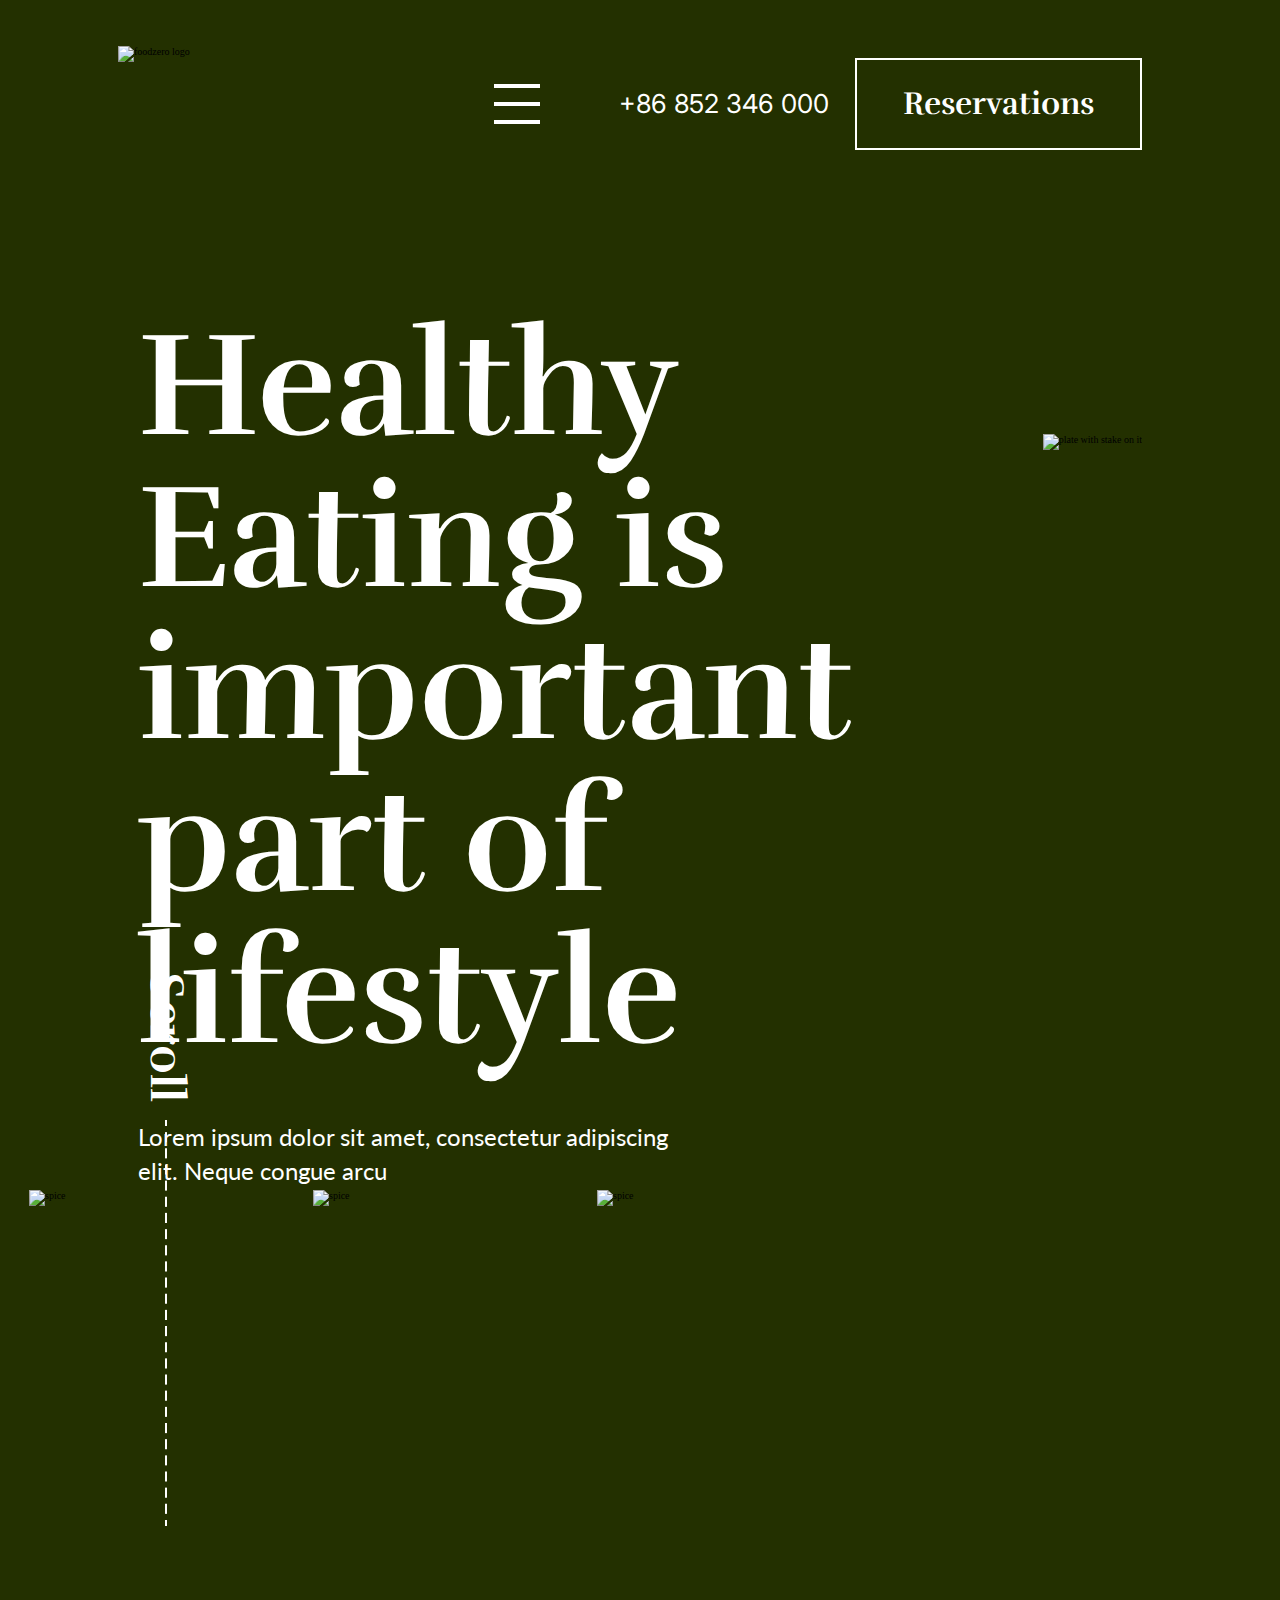
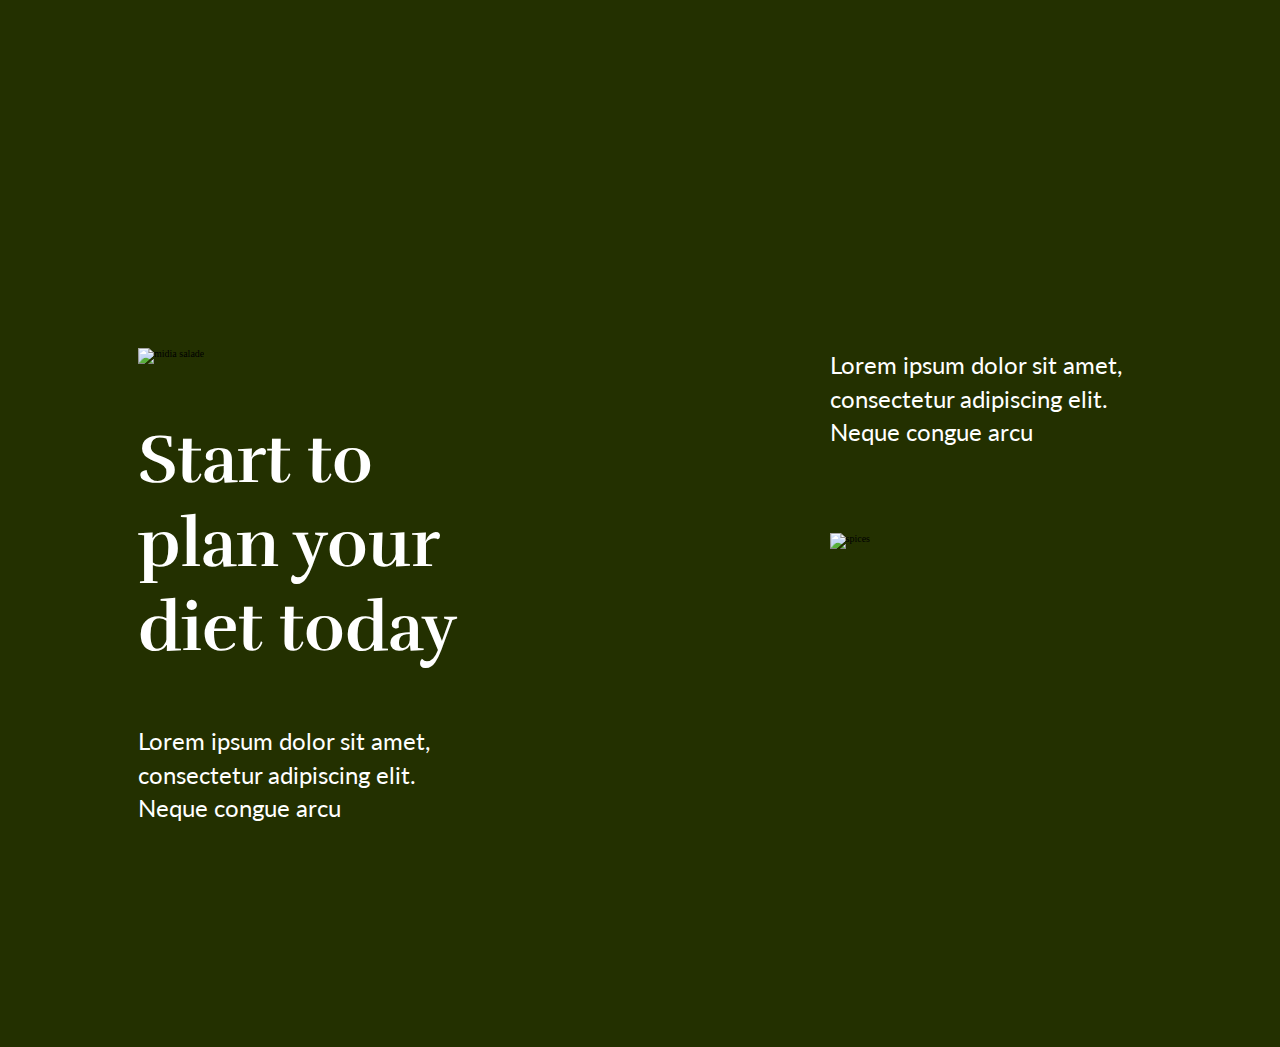
==== index.html @ c3d21404 "Header and hero content add, theyr styles are done" ====
<!DOCTYPE html>
<html lang="en">
  <head>
    <meta charset="UTF-8" />
    <meta http-equiv="X-UA-Compatible" content="IE=edge" />
    <meta name="viewport" content="width=device-width, initial-scale=1.0" />
    <link rel="stylesheet" href="./CSS/style.css" />
    <link rel="stylesheet" href="./CSS/fonts.css" />
    <title>Foodzero - Home Page</title>
  </head>
  <body>
    <main class="main-container">
      <section class="header-section">
        <header class="header-container">
          <div class="logo-container">
            <img src="./assets/images/logo-foodzero.svg" alt="foodzero logo" />
            <div class="hamburger-menu">
              <div></div>
              <div></div>
              <div></div>
            </div>
          </div>
          <div class="right-container">
            <p class="header-phone">+86 852 346 000</p>
            <a href="#">Reservations</a>
          </div>
        </header>
        <div class="hero-container">
          <div class="hero-container__up">
            <div class="hero-container__up--text-container">
              <h1 class="hero-container__up--text-container-heading">
                Healthy Eating is important part of lifestyle
              </h1>
              <p class="hero-container__up--text-container-title">
                Lorem ipsum dolor sit amet, consectetur adipiscing elit. Neque
                congue arcu
              </p>
              <div class="scroll-container">
                <p>Scroll</p>
                <img src="./assets/images/line-01.png" alt="" />
              </div>
            </div>
            <img
              src="./assets/images/plate-with-beef.png"
              alt="plate with stake on it"
              class="hero-stake-img"
            />
            <img
              src="./assets/images/spices1.png"
              alt="spice"
              class="hero-spice-img spice-01"
            />
            <img
              src="./assets/images/spices2.png"
              alt="spice"
              class="hero-spice-img spice-02"
            />
            <img
              src="./assets/images/spices3.png"
              alt="spice"
              class="hero-spice-img spice-03"
            />
          </div>
          <div class="hero-container__down">
            <div class="hero-container__down--left">
              <img src="./assets/images/image-01.png" alt="midia salade" />
              <p class="hero-container__down--left--heading">
                Start to plan your diet today
              </p>
              <p class="hero-container__down--left--text">
                Lorem ipsum dolor sit amet, consectetur adipiscing elit. Neque
                congue arcu
              </p>
            </div>
            <div class="hero-container__down--right">
              <p class="hero-container__down--right--text">
                Lorem ipsum dolor sit amet, consectetur adipiscing elit. Neque
                congue arcu
              </p>
              <img src="./assets/images/image-02.png" alt="spices" />
            </div>
          </div>
        </div>
      </section>
    </main>
  </body>
</html>
---- CSS/style.css ----
/* Reset some CSS default styles */
* {
  margin: 0;
  padding: 0;
  -webkit-box-sizing: border-box;
          box-sizing: border-box;
}

/* Default font size */
html {
  font-size: 62.5%;
}

.main-container {
  max-width: 1920px;
  /* Header styling */
}
.main-container .header-section {
  background-color: #233000;
}
.main-container .header-section .header-container {
  padding: 46px 138px 47px 138px;
  display: -webkit-box;
  display: -ms-flexbox;
  display: flex;
  -webkit-box-pack: justify;
      -ms-flex-pack: justify;
          justify-content: space-between;
  -webkit-box-align: center;
      -ms-flex-align: center;
          align-items: center;
}
.main-container .header-section .header-container .logo-container {
  display: -webkit-box;
  display: -ms-flexbox;
  display: flex;
  -webkit-box-align: center;
      -ms-flex-align: center;
          align-items: center;
  gap: 69px;
}
.main-container .header-section .header-container .logo-container > img {
  width: 307px;
  height: 115px;
  margin-left: -20px;
}
.main-container .header-section .header-container .hamburger-menu {
  display: -webkit-box;
  display: -ms-flexbox;
  display: flex;
  gap: 14px;
  -webkit-box-orient: vertical;
  -webkit-box-direction: normal;
      -ms-flex-direction: column;
          flex-direction: column;
}
.main-container .header-section .header-container .hamburger-menu > div {
  border: 2px solid #ffffff;
  width: 46px;
}
.main-container .header-section .header-container .right-container {
  display: -webkit-box;
  display: -ms-flexbox;
  display: flex;
  -webkit-box-align: center;
      -ms-flex-align: center;
          align-items: center;
  gap: 26px;
}
.main-container .header-section .header-container .right-container .header-phone {
  font-family: "Inter";
  font-weight: 400;
  font-size: 26px;
  line-height: 31px;
  color: #ffffff;
}
.main-container .header-section .header-container .right-container > a {
  font-family: "Rufina";
  font-weight: 700;
  font-size: 32px;
  line-height: 48px;
  color: #ffffff;
  padding: 20px 46px;
  border: 2px solid #ffffff;
  text-decoration: none;
}
.main-container .header-section .hero-container {
  padding: 102px 138px 222px 138px;
}
.main-container .header-section .hero-container__up {
  display: -webkit-box;
  display: -ms-flexbox;
  display: flex;
  position: relative;
}
.main-container .header-section .hero-container__up--text-container {
  z-index: 2;
}
.main-container .header-section .hero-container__up--text-container-heading {
  font-family: "Rufina";
  font-weight: 700;
  font-size: 148px;
  line-height: 152px;
  color: #ffffff;
  max-width: 1057px;
}
.main-container .header-section .hero-container__up--text-container-title {
  font-family: "Lato";
  font-weight: 400;
  font-size: 24px;
  line-height: 140%;
  color: #ffffff;
  margin-top: 50px;
  max-width: 565px;
}
.main-container .header-section .hero-container__up--text-container .scroll-container {
  -webkit-transform: rotate(90deg) translateY(-50%);
          transform: rotate(90deg) translateY(-50%);
  position: absolute;
  display: -webkit-box;
  display: -ms-flexbox;
  display: flex;
  -webkit-box-align: center;
      -ms-flex-align: center;
          align-items: center;
  gap: 18px;
  left: -281px;
  top: 907px;
}
.main-container .header-section .hero-container__up--text-container .scroll-container > P {
  font-family: "Rufina";
  font-weight: 700;
  font-size: 48px;
  line-height: 64px;
  color: #ffffff;
}
.main-container .header-section .hero-container__up > .hero-stake-img {
  position: absolute;
  top: 124px;
  right: 0;
}
.main-container .header-section .hero-container__up .hero-spice-img {
  width: 260px;
  height: 240px;
  z-index: 10;
  position: absolute;
  top: 880px;
}
.main-container .header-section .hero-container__up .spice-01 {
  right: 853px;
}
.main-container .header-section .hero-container__up .spice-02 {
  right: 569px;
}
.main-container .header-section .hero-container__up .spice-03 {
  right: 285px;
}
.main-container .header-section .hero-container__down {
  display: -webkit-box;
  display: -ms-flexbox;
  display: flex;
  margin-top: 761px;
  gap: 344px;
}
.main-container .header-section .hero-container__down--left--heading {
  font-family: "Rufina";
  font-weight: 700;
  font-size: 68px;
  line-height: 84px;
  color: #ffffff;
  max-width: 493px;
  margin-top: 54px;
}
.main-container .header-section .hero-container__down--left--text {
  font-family: "Lato";
  font-weight: 400;
  font-size: 24px;
  line-height: 140%;
  color: #ffffff;
  max-width: 565px;
  margin-top: 54px;
}
.main-container .header-section .hero-container__down--left > img {
  width: 100%;
}
.main-container .header-section .hero-container__down--right--text {
  font-family: "Lato";
  font-weight: 400;
  font-size: 24px;
  line-height: 140%;
  color: #ffffff;
  max-width: 508px;
}
.main-container .header-section .hero-container__down--right > img {
  margin-top: 84px;
  width: 100%;
}
---- CSS/fonts.css ----
@import url("https://fonts.googleapis.com/css2?family=Inter&family=Lato:wght@400;700&family=Rufina:wght@700&display=swap");
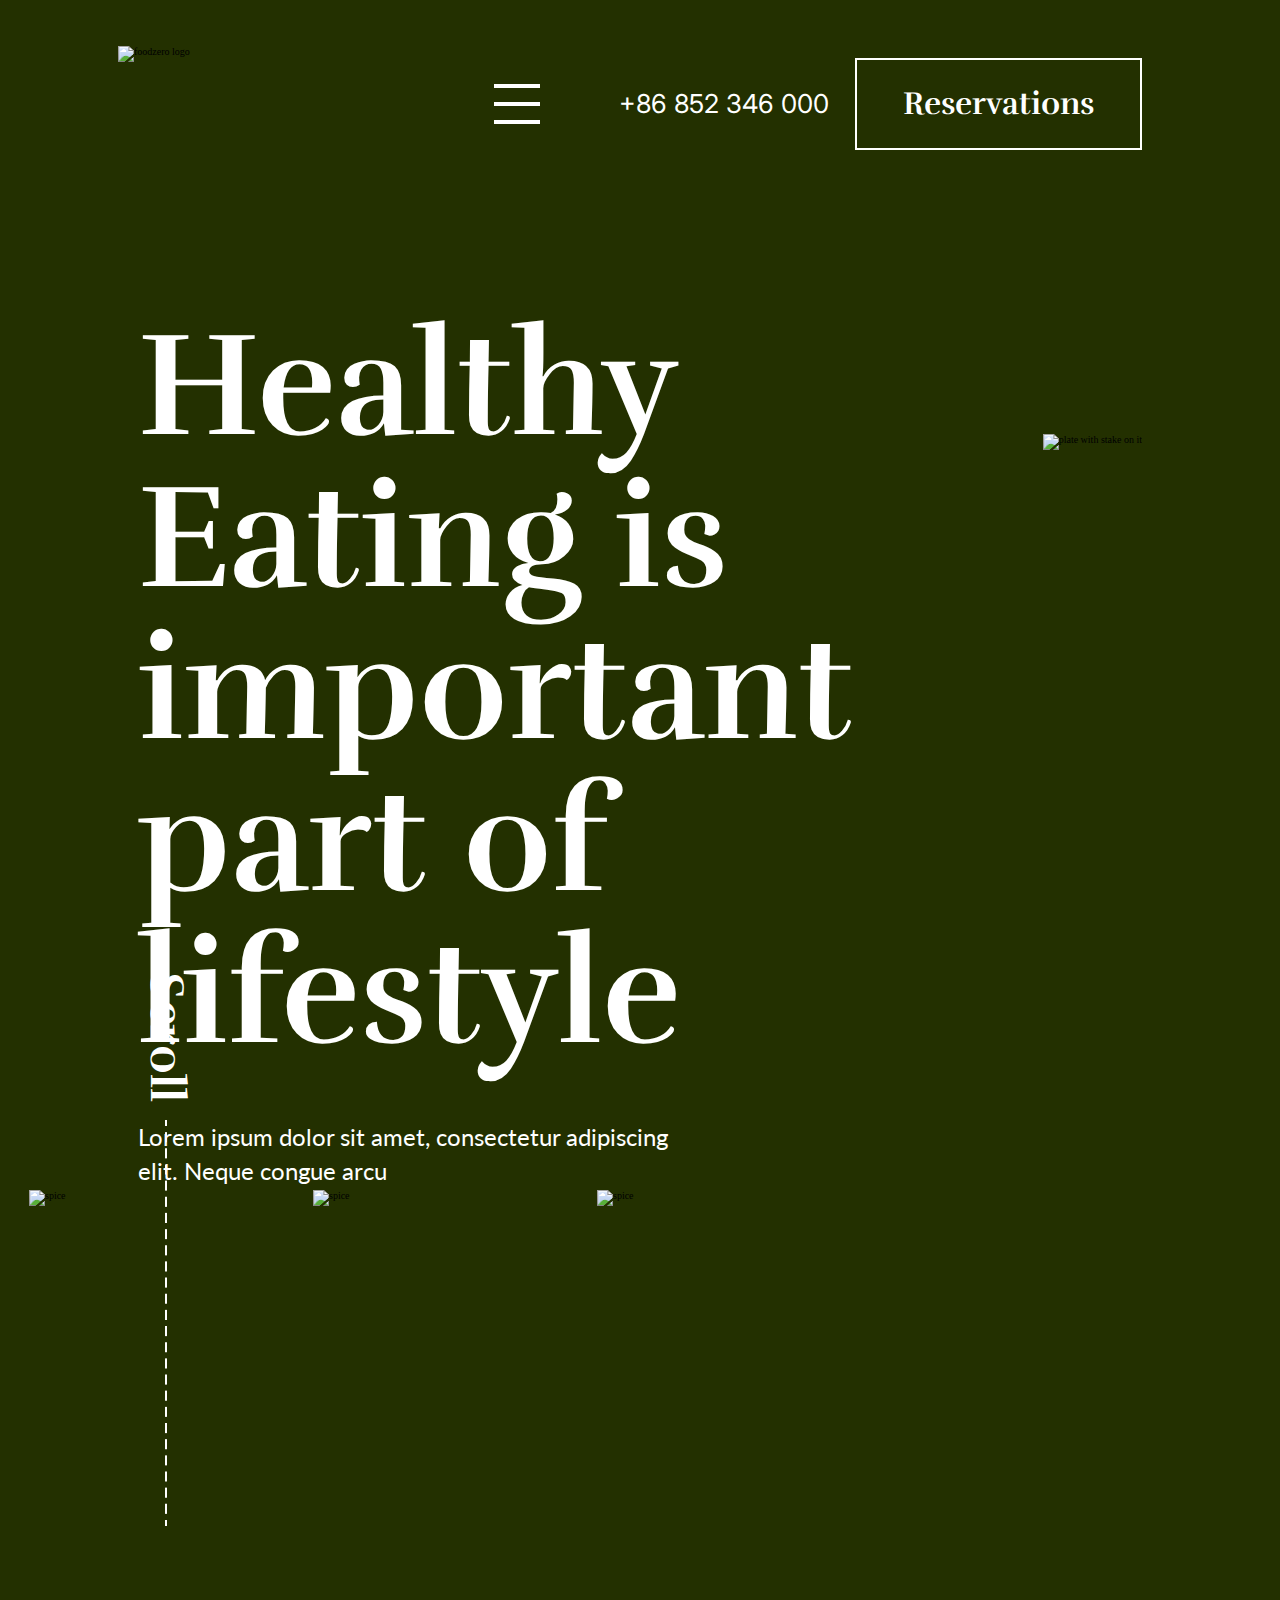
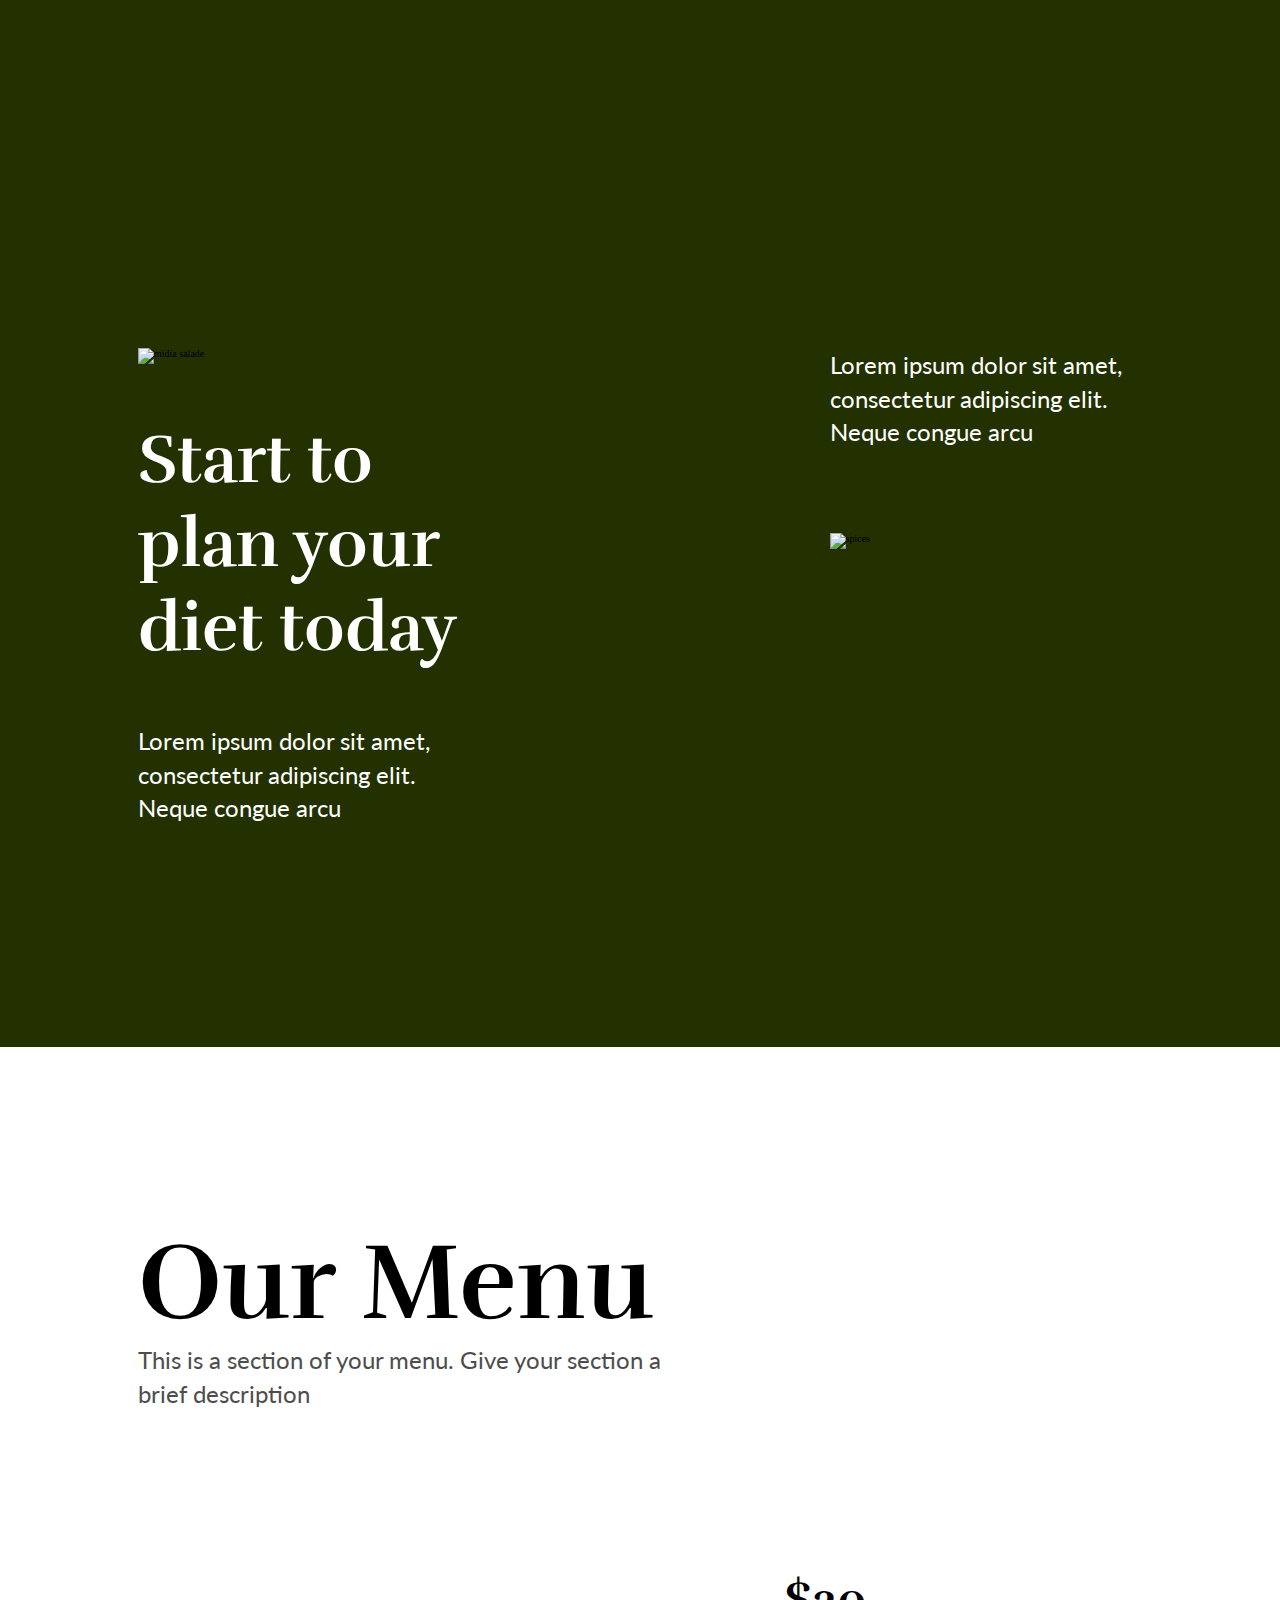
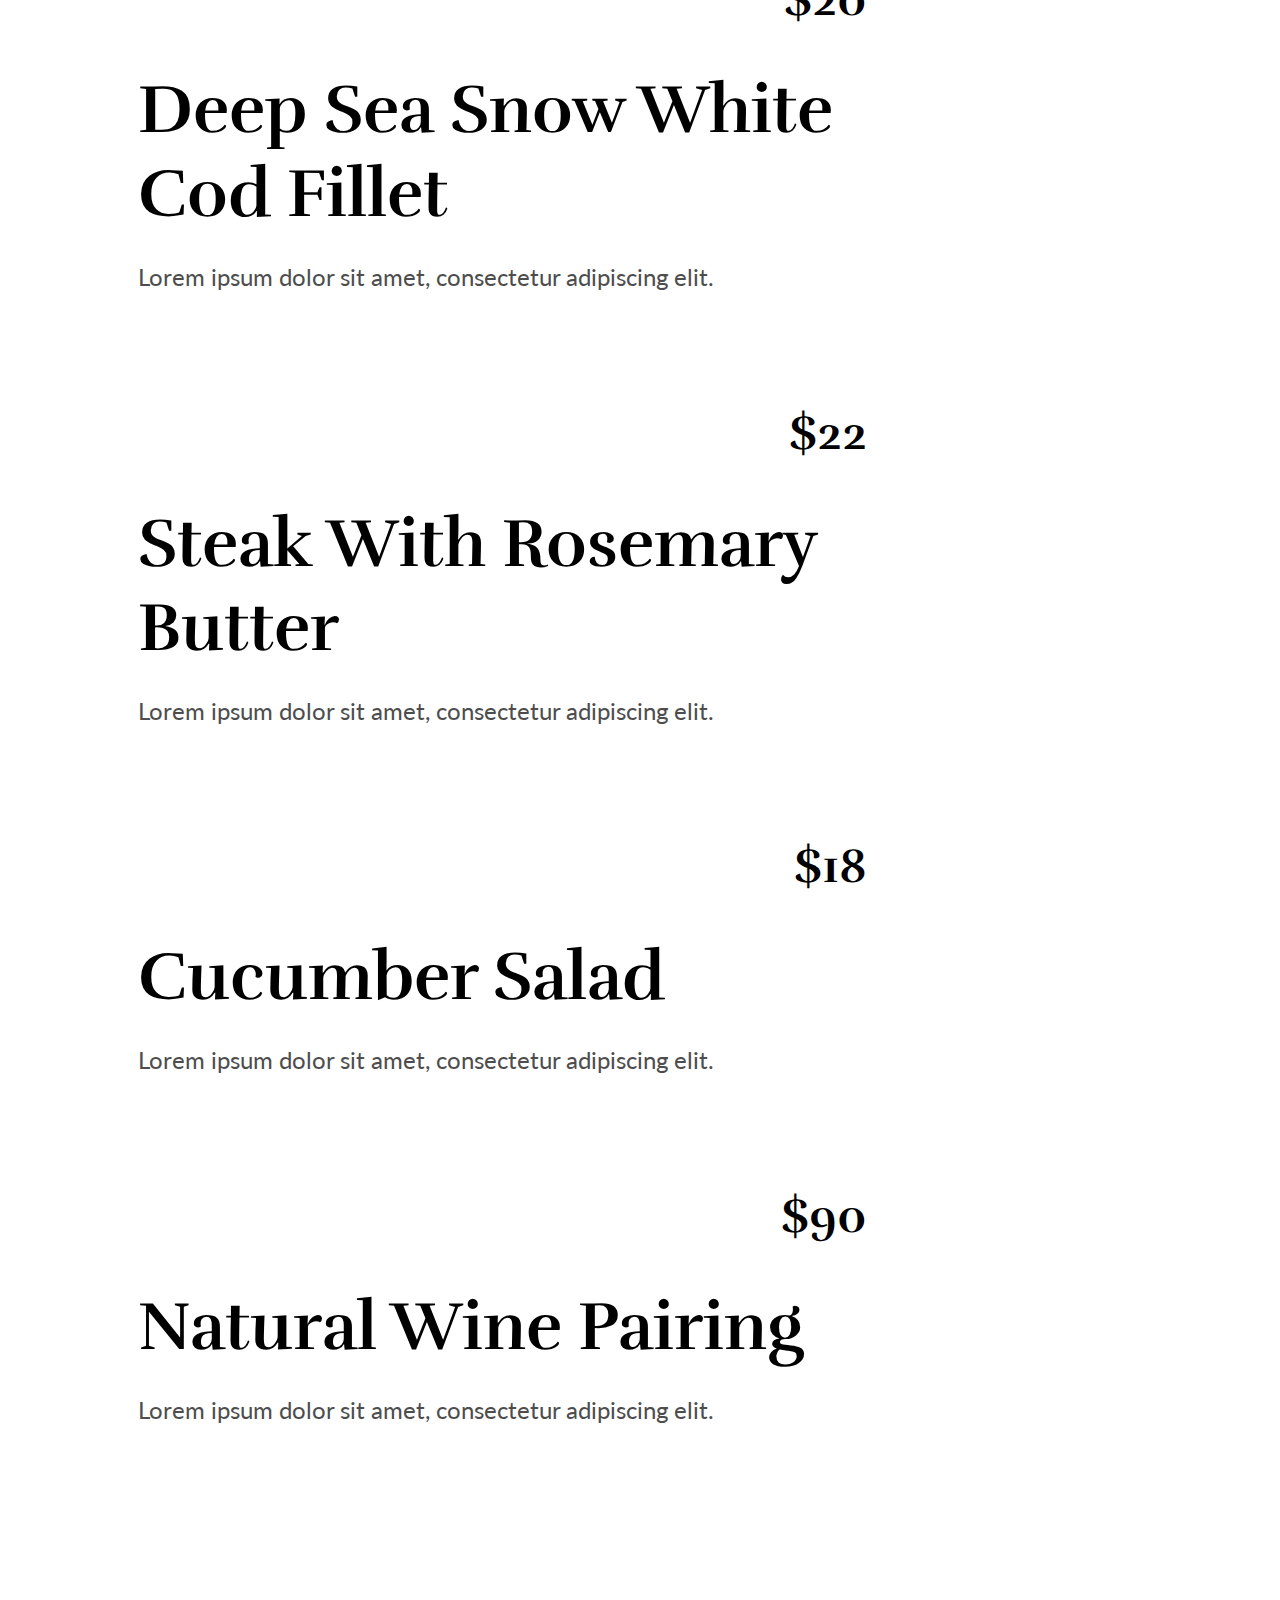
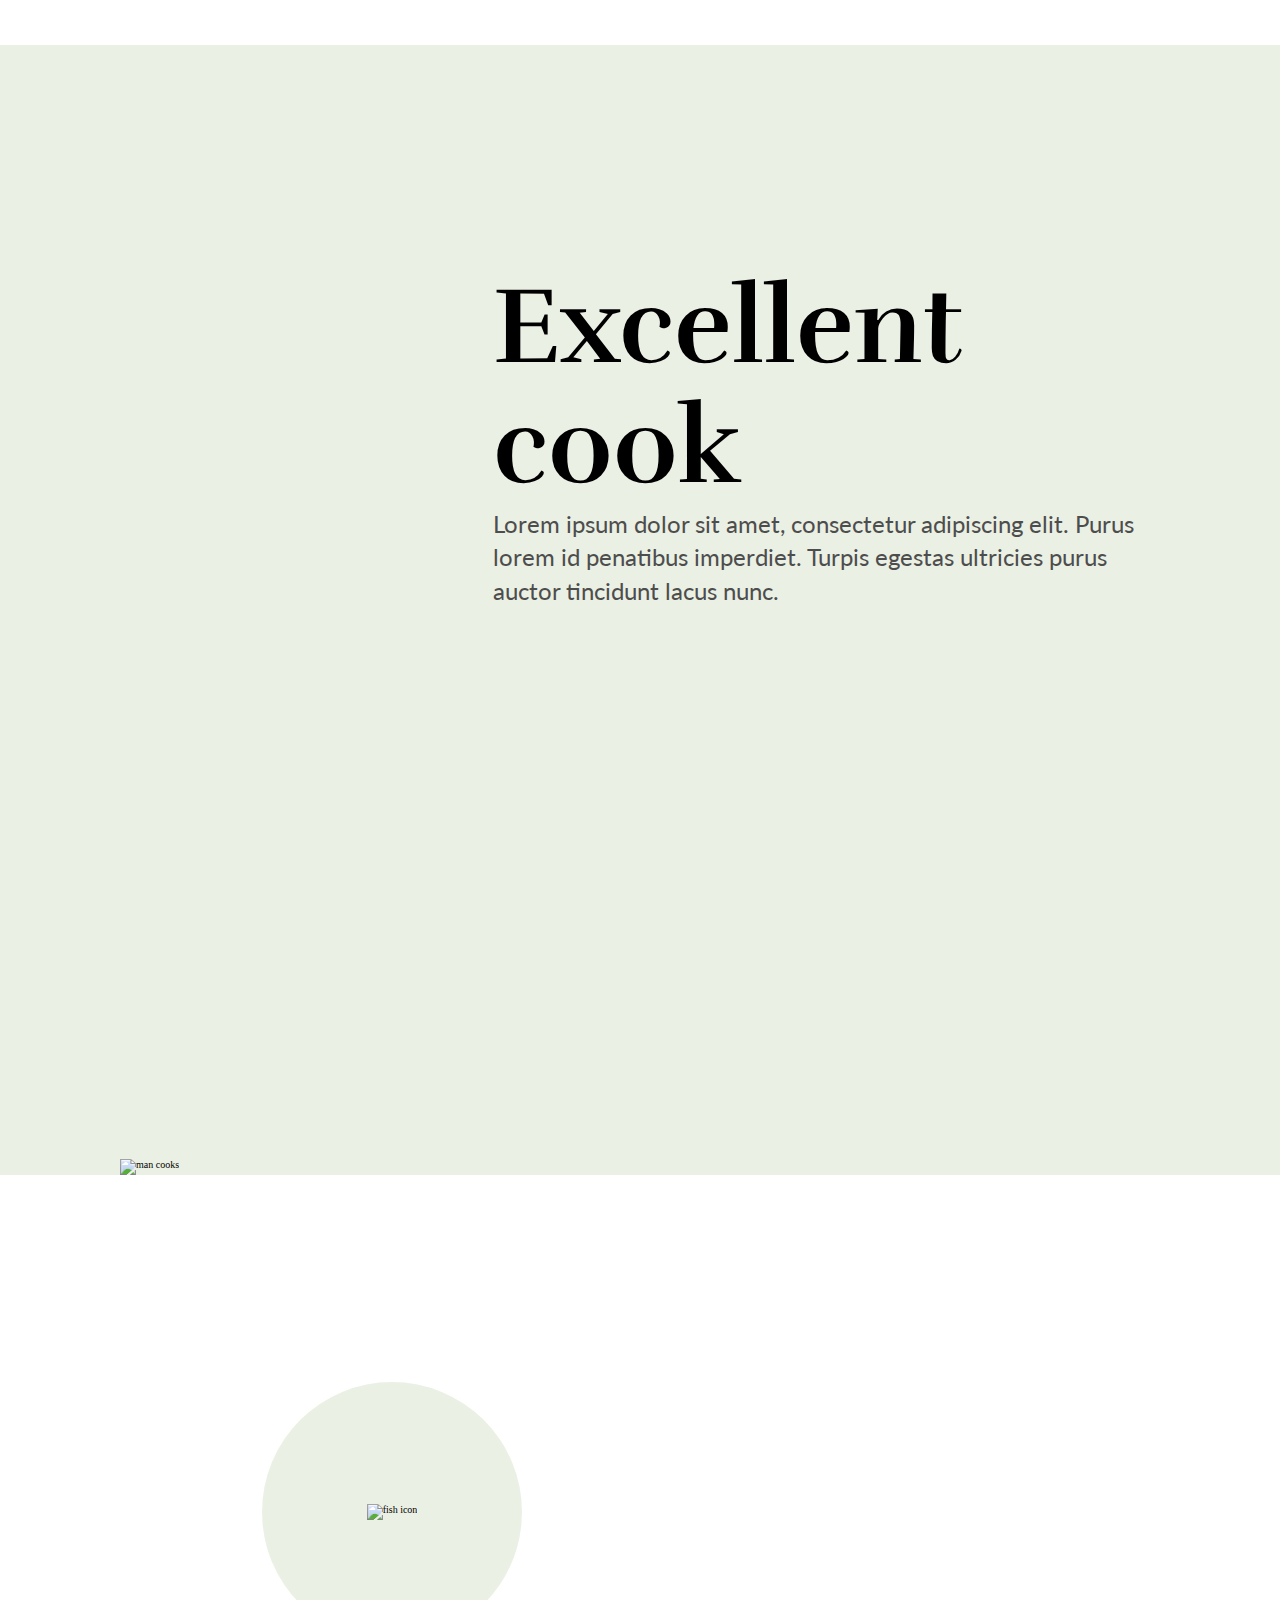
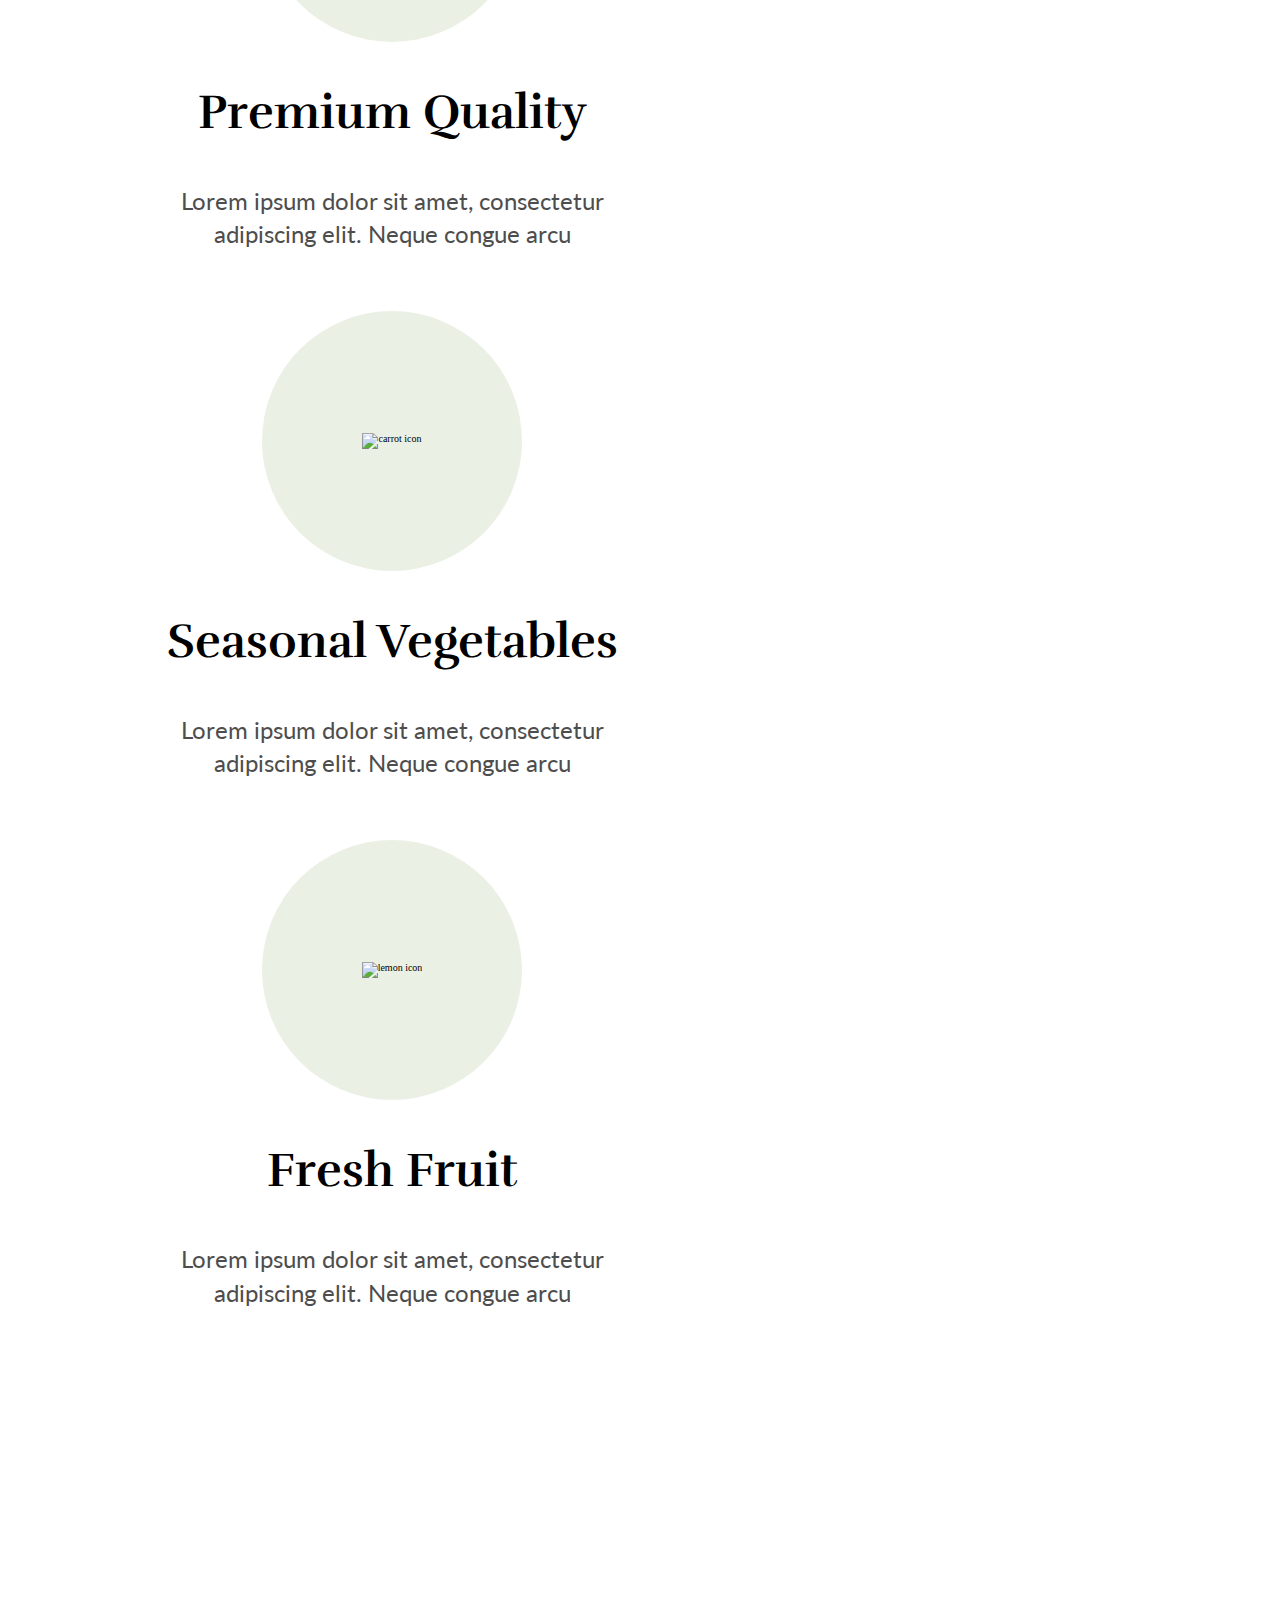
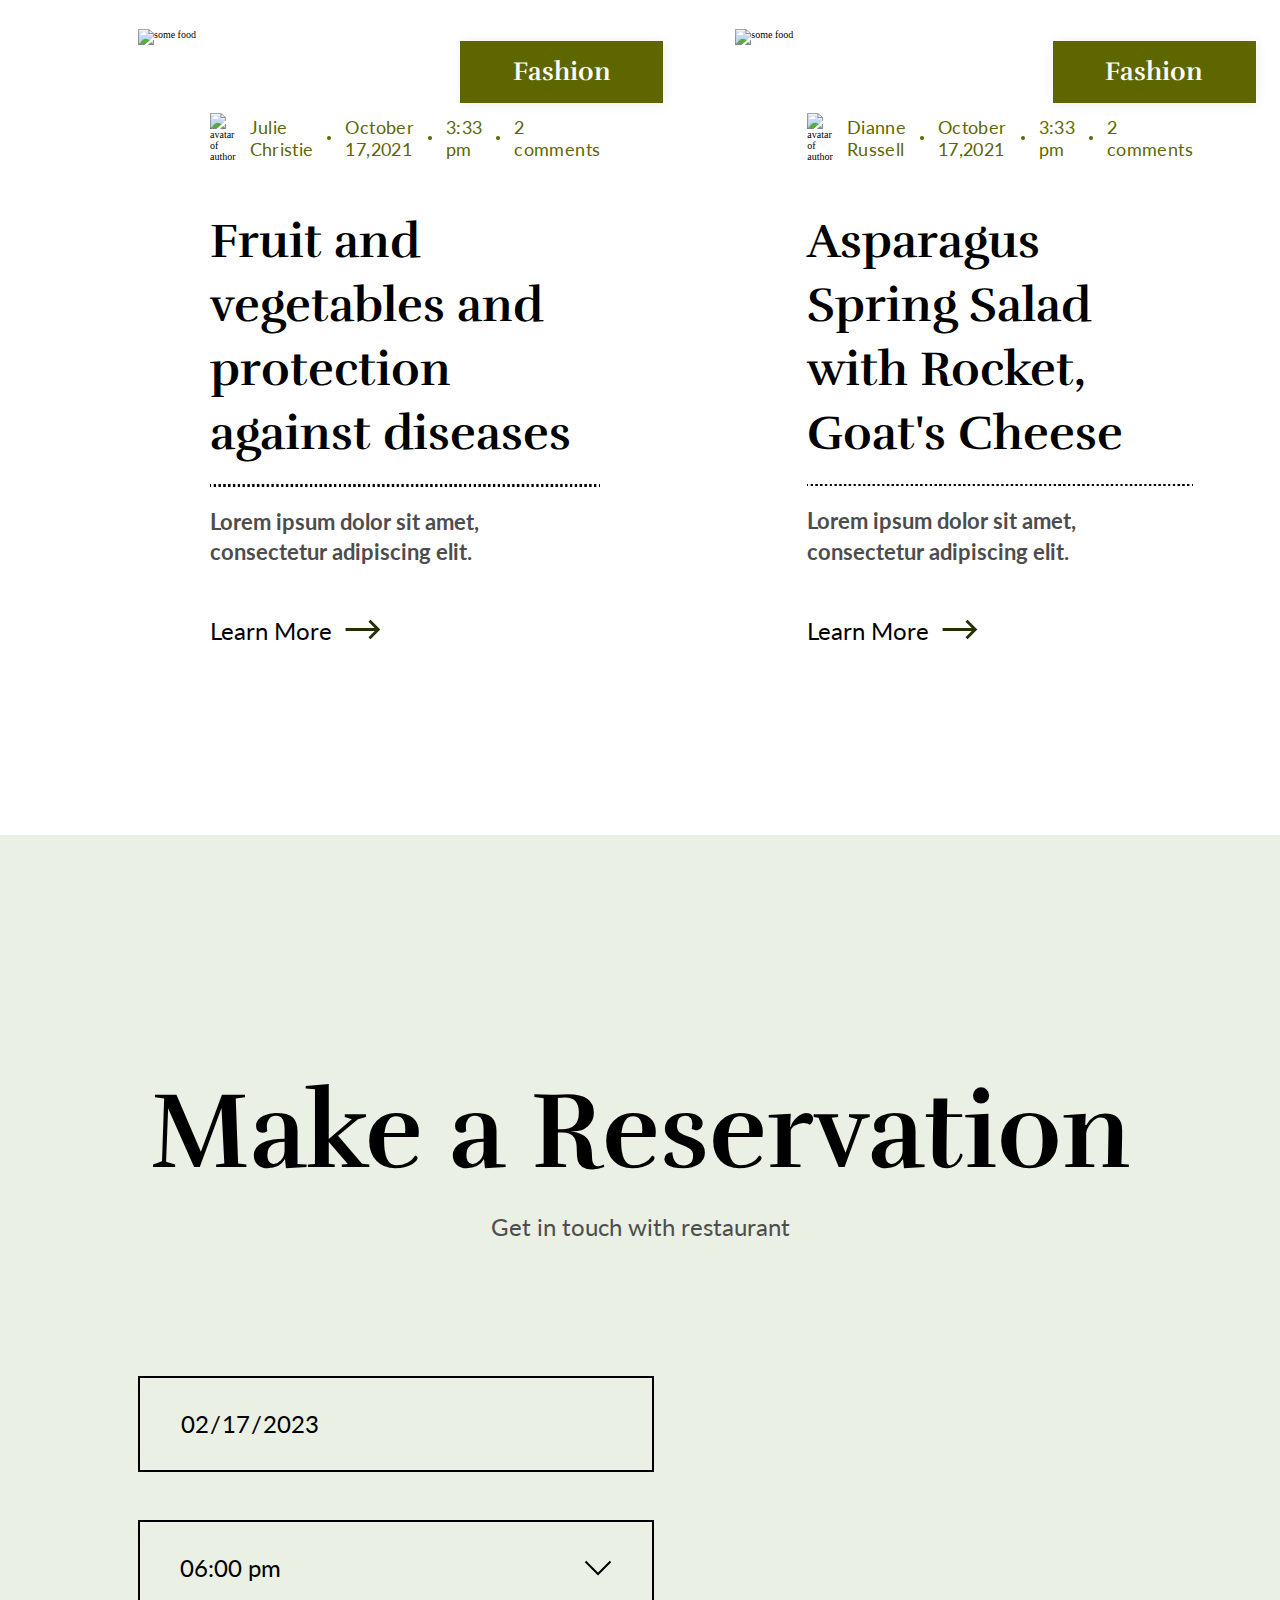
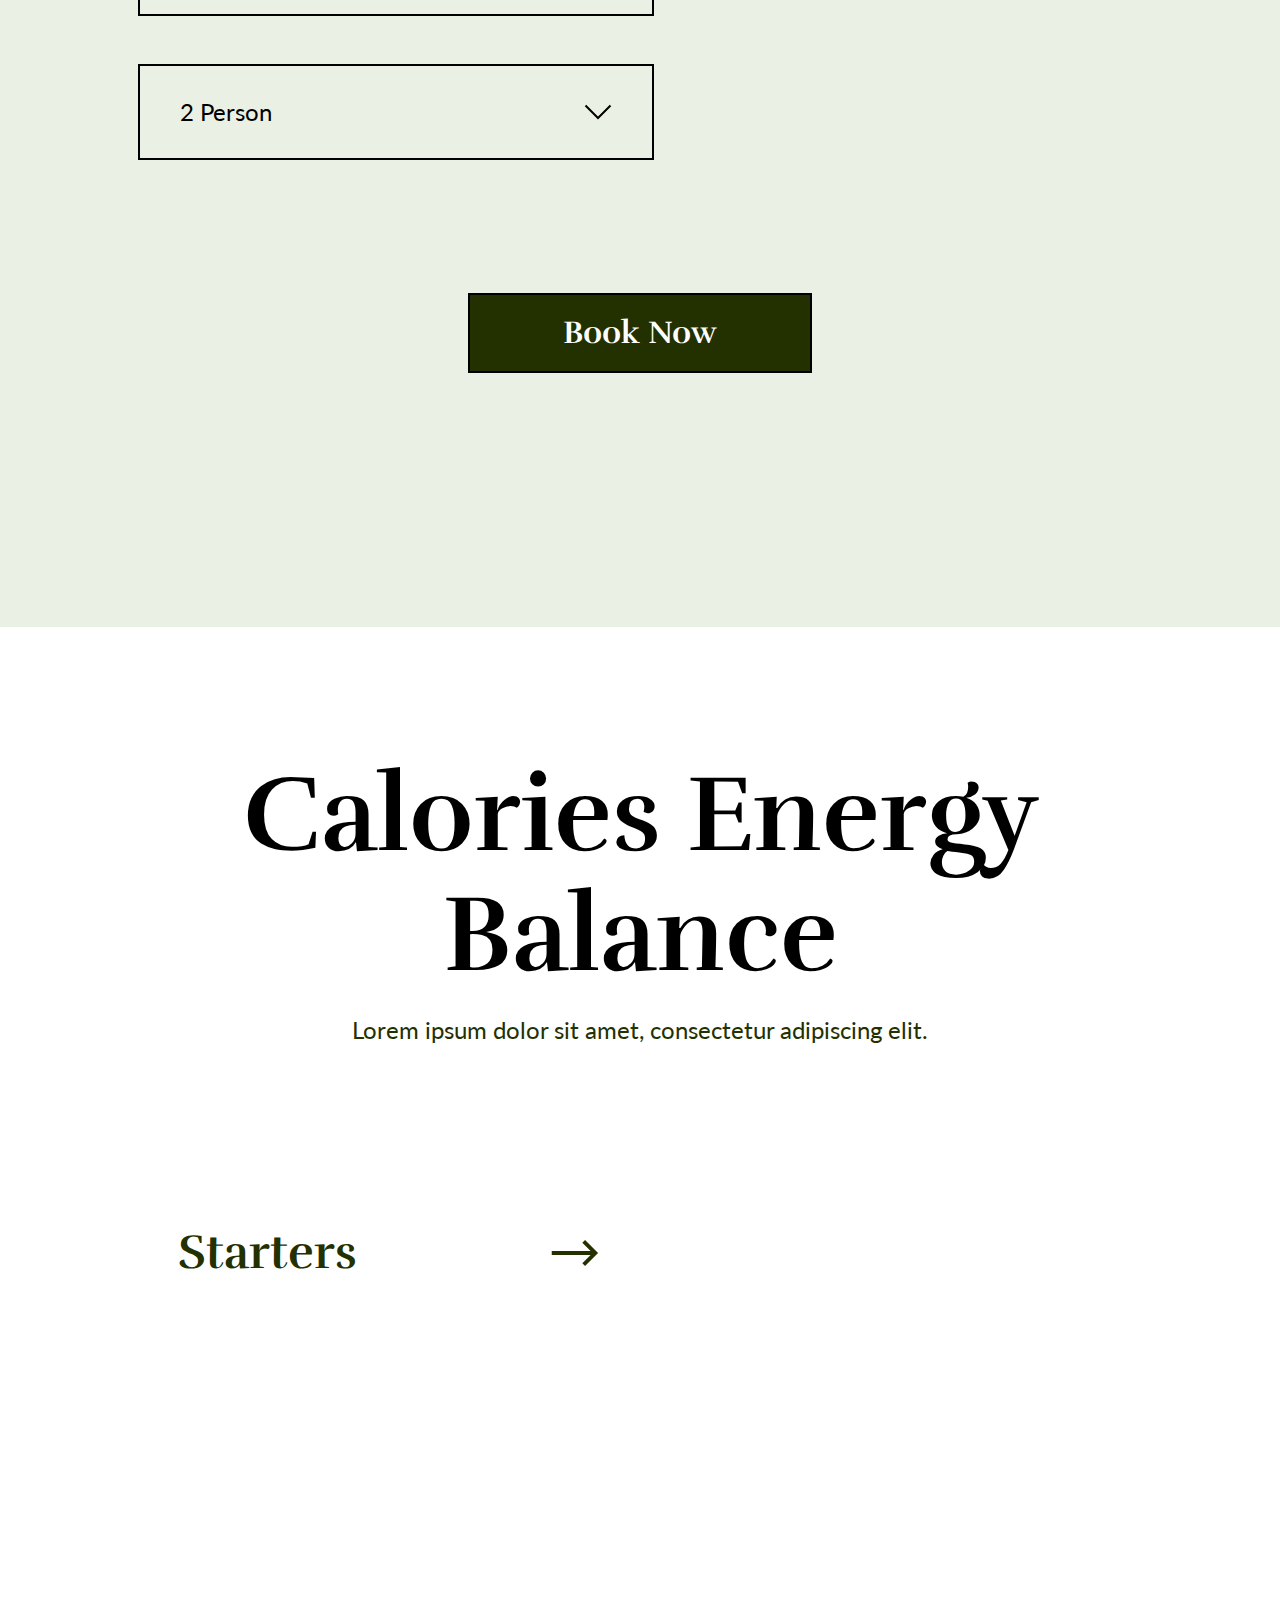
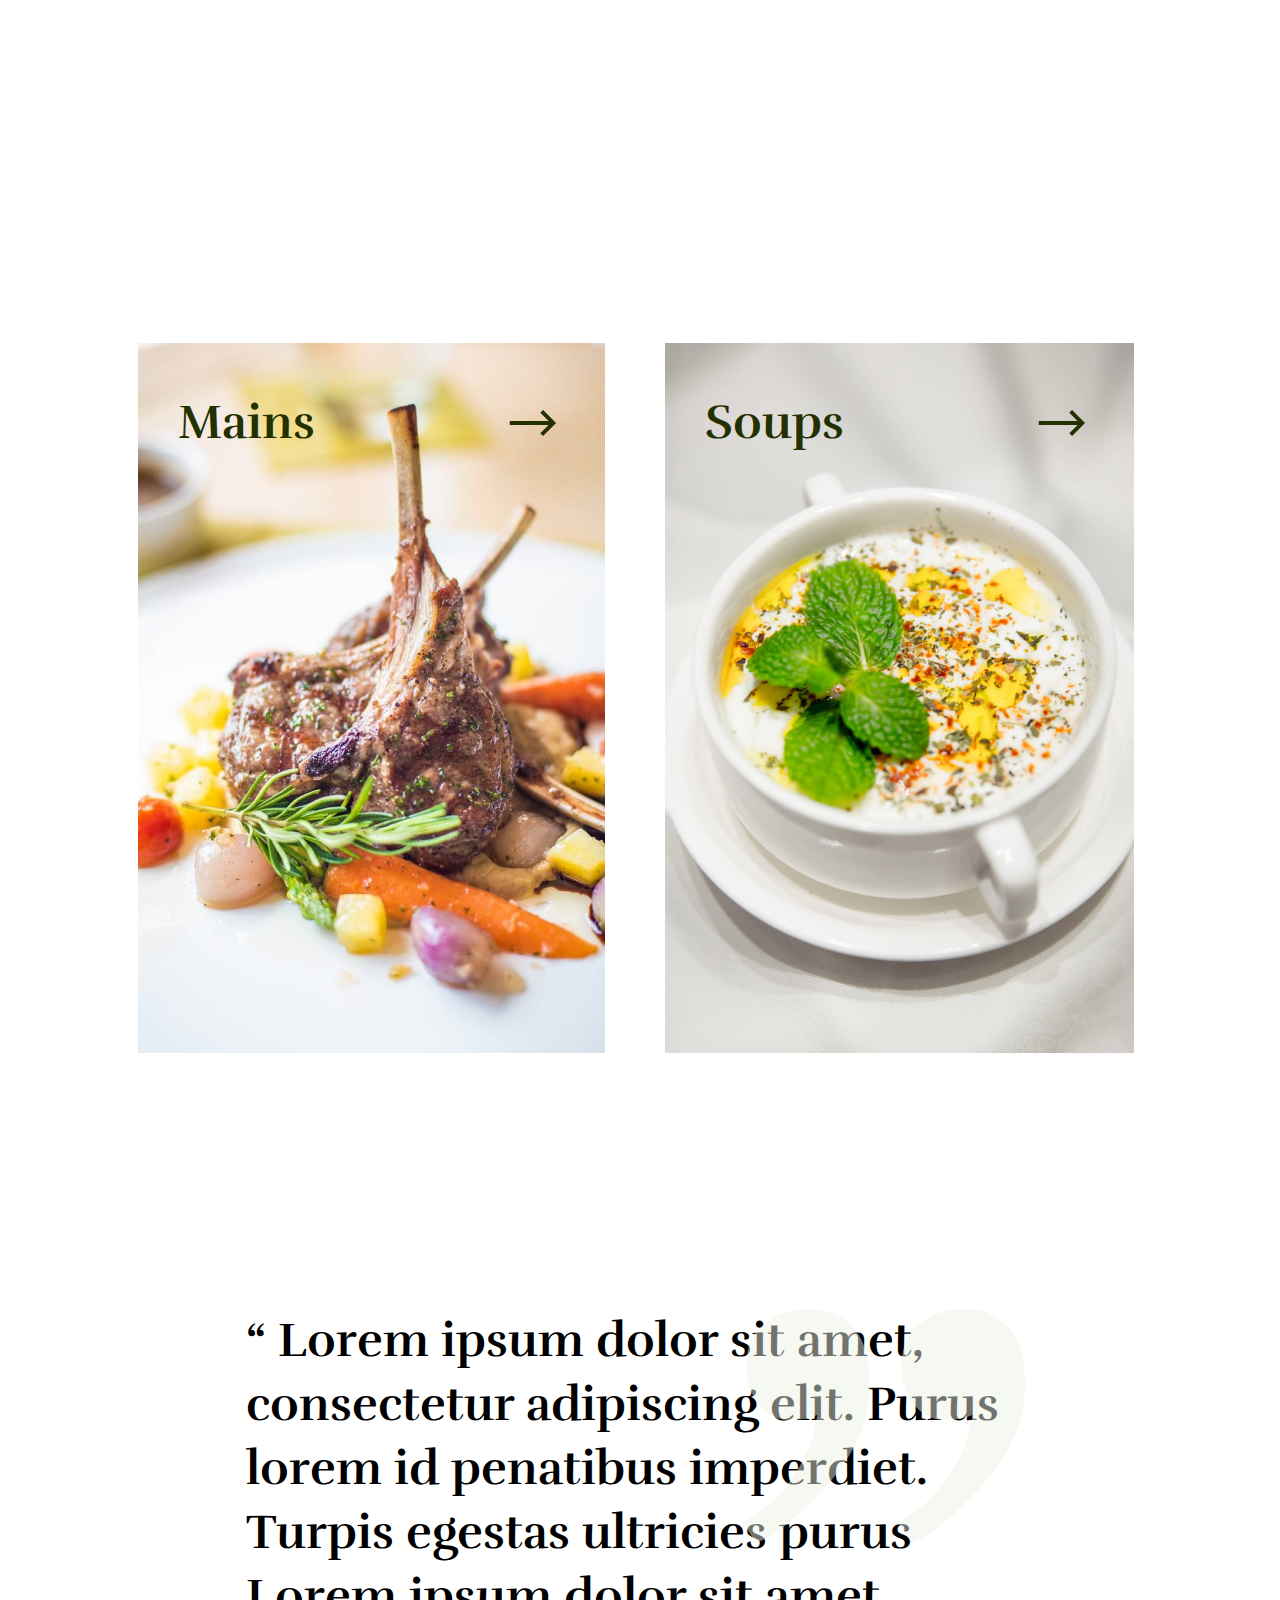
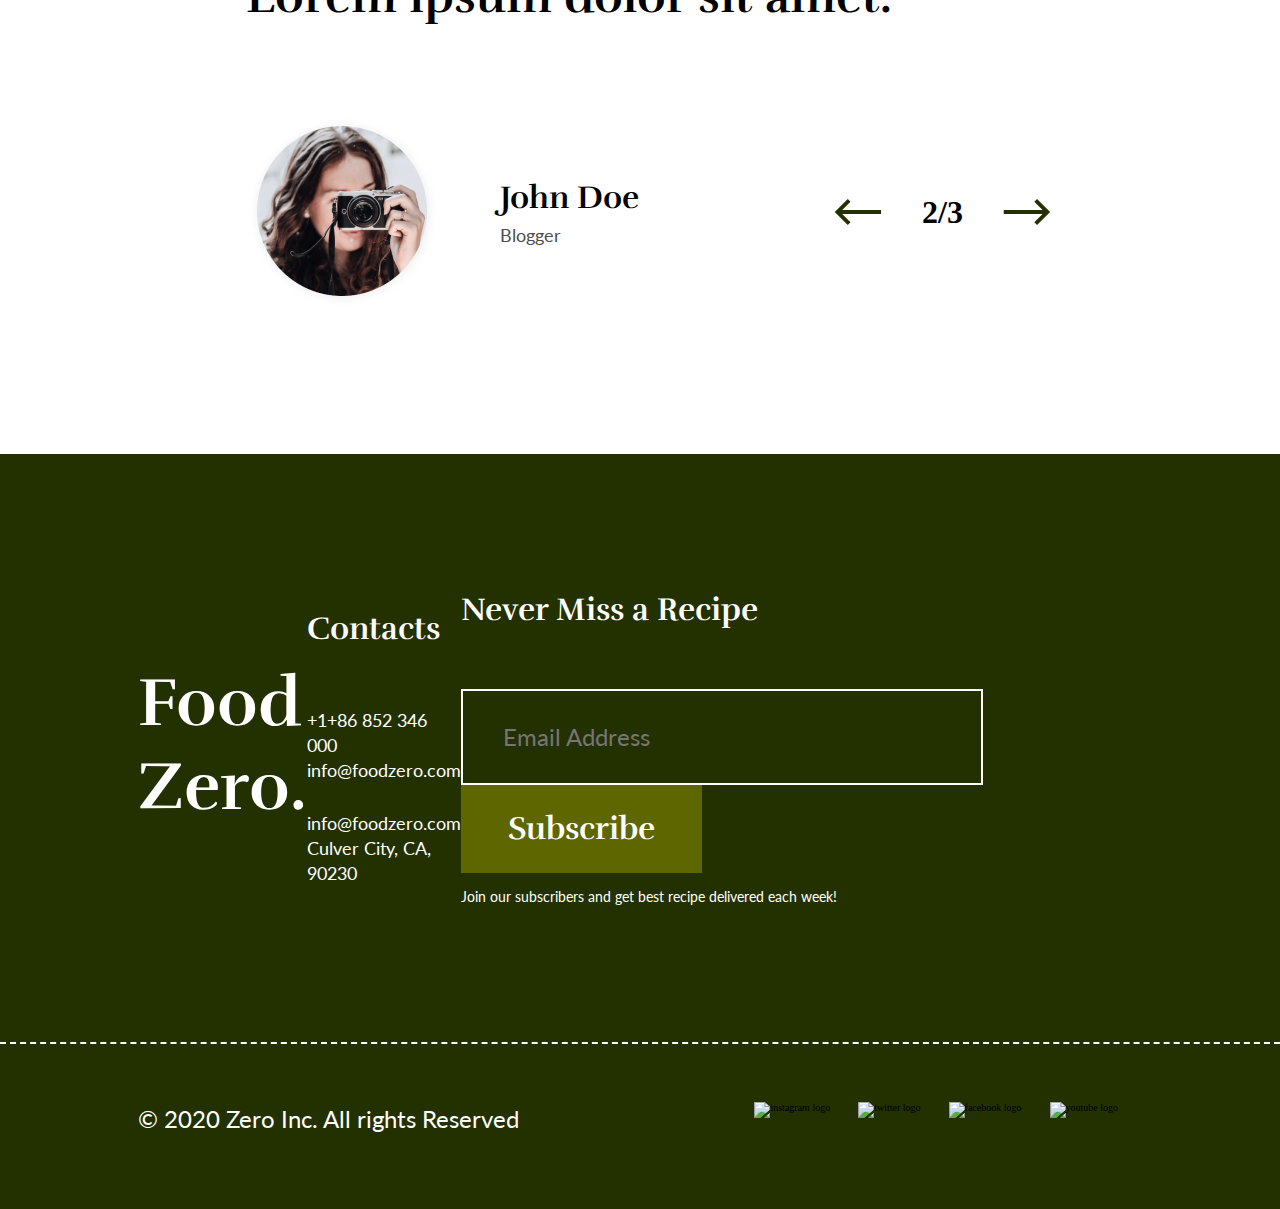
==== commit 3853bd49: "Add footer and other content and styles. Home page done. Responsive is not good" ====
--- a/index.html
+++ b/index.html
@@ -6,6 +6,17 @@
     <meta name="viewport" content="width=device-width, initial-scale=1.0" />
     <link rel="stylesheet" href="./CSS/style.css" />
     <link rel="stylesheet" href="./CSS/fonts.css" />
+    <link
+      rel="stylesheet"
+      href="https://cdn.jsdelivr.net/npm/bootstrap-select@1.13.14/dist/css/bootstrap-select.min.css"
+    />
+    <meta property="og:title" content="FoodZero" />
+    <meta property="og:description" content="Only for Healthy food fans" />
+    <meta
+      property="og:image"
+      content="https://siduki.github.io/foodzero/assets/images/spices1.png"
+    />
+    <meta property="og:url" content="https://siguki.github.io/" />
     <title>Foodzero - Home Page</title>
   </head>
   <body>
@@ -82,6 +93,304 @@
           </div>
         </div>
       </section>
+      <section class="menu-container">
+        <div class="menu-container__header">
+          <p class="menu-container__header--heading">Our Menu</p>
+          <p class="menu-container__header--title">
+            This is a section of your menu. Give your section a brief
+            description
+          </p>
+        </div>
+        <div class="menu-container__items">
+          <div class="menu-container__items--item">
+            <p class="menu-container__items--item--price">$20</p>
+            <img src="./assets/images/line-menu.png" alt="" />
+            <p class="menu-container__items--item--name">
+              Deep Sea Snow White Cod Fillet
+            </p>
+            <p class="menu-container__items--item--text">
+              Lorem ipsum dolor sit amet, consectetur adipiscing elit.
+            </p>
+          </div>
+          <div class="menu-container__items--item">
+            <p class="menu-container__items--item--price">$22</p>
+            <img src="./assets/images/line-menu.png" alt="" />
+            <p class="menu-container__items--item--name">
+              Steak With Rosemary Butter
+            </p>
+            <p class="menu-container__items--item--text">
+              Lorem ipsum dolor sit amet, consectetur adipiscing elit.
+            </p>
+          </div>
+          <div class="menu-container__items--item">
+            <p class="menu-container__items--item--price">$18</p>
+            <img src="./assets/images/line-menu.png" alt="" />
+            <p class="menu-container__items--item--name">Cucumber Salad</p>
+            <p class="menu-container__items--item--text">
+              Lorem ipsum dolor sit amet, consectetur adipiscing elit.
+            </p>
+          </div>
+          <div class="menu-container__items--item">
+            <p class="menu-container__items--item--price">$90</p>
+            <img src="./assets/images/line-menu.png" alt="" />
+            <p class="menu-container__items--item--name">
+              Natural Wine Pairing
+            </p>
+            <p class="menu-container__items--item--text">
+              Lorem ipsum dolor sit amet, consectetur adipiscing elit.
+            </p>
+          </div>
+        </div>
+      </section>
+      <section class="cook-container">
+        <img src="./assets/images/image-03.png" alt="man cooks" />
+        <div class="cook-container__text">
+          <p class="cook-container__text--heading">Excellent cook</p>
+          <p class="cook-container__text--text">
+            Lorem ipsum dolor sit amet, consectetur adipiscing elit. Purus lorem
+            id penatibus imperdiet. Turpis egestas ultricies purus auctor
+            tincidunt lacus nunc.
+          </p>
+        </div>
+      </section>
+      <section class="quality-container">
+        <div class="quality-container__items-container">
+          <div class="quality-icon-container">
+            <img src="./assets/icons/fish_icon.svg" alt="fish icon" />
+          </div>
+          <p class="quality-container__items-container--heading">
+            Premium Quality
+          </p>
+          <p class="quality-container__items-container--text">
+            Lorem ipsum dolor sit amet, consectetur adipiscing elit. Neque
+            congue arcu
+          </p>
+        </div>
+        <div class="quality-container__items-container">
+          <div class="quality-icon-container">
+            <img src="./assets/icons/carrot_icon.svg" alt="carrot icon" />
+          </div>
+          <p class="quality-container__items-container--heading">
+            Seasonal Vegetables
+          </p>
+          <p class="quality-container__items-container--text">
+            Lorem ipsum dolor sit amet, consectetur adipiscing elit. Neque
+            congue arcu
+          </p>
+        </div>
+        <div class="quality-container__items-container">
+          <div class="quality-icon-container">
+            <img src="./assets/icons/lemon_icon.svg" alt="lemon icon" />
+          </div>
+          <p class="quality-container__items-container--heading">Fresh Fruit</p>
+          <p class="quality-container__items-container--text">
+            Lorem ipsum dolor sit amet, consectetur adipiscing elit. Neque
+            congue arcu
+          </p>
+        </div>
+      </section>
+
+      <!-- Blog post section -->
+
+      <section class="blog-container">
+        <article class="blog-post">
+          <div class="blog-post__img-container">
+            <img src="./assets/images/image-04.png" alt="some food" />
+            <div class="fashion-container">
+              <p>Fashion</p>
+            </div>
+          </div>
+          <div class="blog-post__text-container">
+            <div class="title-container">
+              <img src="./assets/images/avata-01.png" alt="avatar of author" />
+              <p class="title-container--author-name">Julie Christie</p>
+              <img src="./assets/icons/divider.svg" alt="word divider" />
+              <p class="title-container--post-date">October 17,2021</p>
+              <img src="./assets/icons/divider.svg" alt="word divider" />
+              <p class="title-container--post-time">3:33 pm</p>
+              <img src="./assets/icons/divider.svg" alt="word divider" />
+              <p class="title-container--comment-qt">2 comments</p>
+            </div>
+            <div class="text-container">
+              <p class="text-container__heading">
+                Fruit and vegetables and protection against diseases
+              </p>
+              <img src="./assets/images/line-blog.png" alt="line dashed" />
+              <p class="text-container__text">
+                Lorem ipsum dolor sit amet, consectetur adipiscing elit.
+              </p>
+              <a href="#" class="text-container__link">
+                <div class="link-container">
+                  <p>Learn More</p>
+                  <img src="./assets/icons/arrow-right-green-icon.svg" alt="" />
+                </div>
+              </a>
+            </div>
+          </div>
+        </article>
+        <article class="blog-post">
+          <div class="blog-post__img-container">
+            <img src="./assets/images/image-05.png" alt="some food" />
+            <div class="fashion-container">
+              <p>Fashion</p>
+            </div>
+          </div>
+          <div class="blog-post__text-container">
+            <div class="title-container">
+              <img src="./assets/images/avatar-02.png" alt="avatar of author" />
+              <p class="title-container--author-name">Dianne Russell</p>
+              <img src="./assets/icons/divider.svg" alt="word divider" />
+              <p class="title-container--post-date">October 17,2021</p>
+              <img src="./assets/icons/divider.svg" alt="word divider" />
+              <p class="title-container--post-time">3:33 pm</p>
+              <img src="./assets/icons/divider.svg" alt="word divider" />
+              <p class="title-container--comment-qt">2 comments</p>
+            </div>
+            <div class="text-container">
+              <p class="text-container__heading">
+                Asparagus Spring Salad with Rocket, Goat's Cheese
+              </p>
+              <img src="./assets/images/line-blog.png" alt="line dashed" />
+              <p class="text-container__text">
+                Lorem ipsum dolor sit amet, consectetur adipiscing elit.
+              </p>
+              <a href="#" class="text-container__link">
+                <div class="link-container">
+                  <p>Learn More</p>
+                  <img src="./assets/icons/arrow-right-green-icon.svg" alt="" />
+                </div>
+              </a>
+            </div>
+          </div>
+        </article>
+      </section>
+
+      <!-- Reservation section -->
+
+      <section class="reservation-container">
+        <p class="reservation-container__heading">Make a Reservation</p>
+        <p class="reservation-container__title">Get in touch with restaurant</p>
+        <form class="reservation-form">
+          <div class="reservation-form__input-container">
+            <input type="date" name="date" id="date" value="2023-02-17" />
+            <select name="time" id="time" autocomplete="off">
+              <option value="01:00" class="option-style">01:00 pm</option>
+              <option value="02:00" class="option-style">02:00 pm</option>
+              <option value="03:00" class="option-style">03:00 pm</option>
+              <option value="04:00" class="option-style">04:00 pm</option>
+              <option value="05:00" class="option-style">05:00 pm</option>
+              <option value="06:00" class="option-style" selected>
+                06:00 pm
+              </option>
+              <option value="07:00" class="option-style">07:00 pm</option>
+              <option value="08:00" class="option-style">08:00 pm</option>
+            </select>
+            <select name="person" id="person" autocomplete="off">
+              <option value="1" class="option-style">1 Person</option>
+              <option value="2" selected class="option-style">2 Person</option>
+              <option value="3" class="option-style">3 Person</option>
+              <option value="4" class="option-style">4 Person</option>
+              <option value="5" class="option-style">5 Person</option>
+            </select>
+          </div>
+          <button>Book Now</button>
+        </form>
+      </section>
+
+      <!-- Product section -->
+
+      <section class="product-container">
+        <div class="product-container__text-container">
+          <p class="product-container__text-container--heading">
+            Calories Energy Balance
+          </p>
+          <p class="product-container__text-container--title">
+            Lorem ipsum dolor sit amet, consectetur adipiscing elit.
+          </p>
+        </div>
+        <div class="product-container__products">
+          <div class="image-container-01">
+            <div class="image-container-01__text-container">
+              <p>Starters</p>
+              <img src="./assets/icons/arrow-right-green-icon.svg" alt="" />
+            </div>
+          </div>
+          <div class="image-container-02">
+            <div class="image-container-02__text-container">
+              <p>Mains</p>
+              <img src="./assets/icons/arrow-right-green-icon.svg" alt="" />
+            </div>
+          </div>
+          <div class="image-container-03">
+            <div class="image-container-03__text-container">
+              <p>Soups</p>
+              <img src="./assets/icons/arrow-right-green-icon.svg" alt="" />
+            </div>
+          </div>
+        </div>
+      </section>
+
+      <!-- Testimonial section -->
+
+      <section class="testimonial-container">
+        <p class="testimonial-container__text">
+          “ Lorem ipsum dolor sit amet, consectetur adipiscing elit. Purus lorem
+          id penatibus imperdiet. Turpis egestas ultricies purus Lorem ipsum
+          dolor sit amet.
+        </p>
+        <img src="./assets/images/quotes.png" alt="quotes" />
+        <div class="testimonial-container__author-container">
+          <div class="author-container__internal">
+            <img src="./assets/images/avatar-03.png" alt="" />
+            <div class="avatar-container__text-container">
+              <p class="avatar-container__text-container--name">John Doe</p>
+              <p class="avatar-container__text-container--profession">
+                Blogger
+              </p>
+            </div>
+          </div>
+          <div class="arrow-container">
+            <img src="./assets/icons/arrow-left-green_icon.svg" alt="" />
+            <p>2/3</p>
+            <img src="./assets/icons/arrow-right-green-icon.svg" alt="" />
+          </div>
+        </div>
+      </section>
+
+      <!-- Footer ection -->
+
+      <section class="footer-up__container">
+        <p class="footer-up__container--heading">Food <br />Zero.</p>
+        <ul class="footer-up__menu">
+          <li class="footer-up__menu-item--01">Contacts</li>
+          <li class="footer-up__menu-item footer-up__menu-item-02">
+            +1+86 852 346 000<br />info@foodzero.com
+          </li>
+          <li class="footer-up__menu-item footer-up__menu-item-03">
+            info@foodzero.com <br />Culver City, CA, 90230
+          </li>
+          <li></li>
+        </ul>
+        <div class="footer-up__subscribe-container">
+          <p class="footer-up__subscribe-container--title">
+            Never Miss a Recipe
+          </p>
+          <input type="email" placeholder="Email Address" />
+          <button>Subscribe</button>
+          <p class="footer-up__subscribe-container-text">
+            Join our subscribers and get best recipe delivered each week!
+          </p>
+        </div>
+      </section>
+      <section class="footer-down__container">
+        <p>&copy; 2020 Zero Inc. All rights Reserved</p>
+        <div class="footer__social-container">
+          <img src="./assets/icons/instagram_icon.svg" alt="instagram logo" />
+          <img src="./assets/icons/twitter_icon.svg" alt="twitter logo" />
+          <img src="./assets/icons/facebook_icon.svg" alt="facebook logo" />
+          <img src="./assets/icons/youtube icon.svg" alt="youtube logo" />
+        </div>
+      </section>
     </main>
   </body>
 </html>
--- a/CSS/style.css
+++ b/CSS/style.css
@@ -2,8 +2,41 @@
 * {
   margin: 0;
   padding: 0;
+}
+
+*,
+*::before,
+*::after {
   -webkit-box-sizing: border-box;
           box-sizing: border-box;
+}
+
+/* Reset paragraph and heding overflow */
+p,
+h1,
+h2,
+h3,
+h4,
+h5,
+h6 {
+  overflow-wrap: break-word;
+}
+
+/* Reset image size */
+image,
+svg,
+picture,
+canvas,
+video {
+  max-width: 100%;
+  display: block;
+}
+
+input,
+button,
+textarea,
+select {
+  font-family: inherit;
 }
 
 /* Default font size */
@@ -99,7 +132,7 @@
 .main-container .header-section .hero-container__up--text-container-heading {
   font-family: "Rufina";
   font-weight: 700;
-  font-size: 148px;
+  font-size: 14.8rem;
   line-height: 152px;
   color: #ffffff;
   max-width: 1057px;
@@ -140,8 +173,8 @@
   right: 0;
 }
 .main-container .header-section .hero-container__up .hero-spice-img {
-  width: 260px;
-  height: 240px;
+  width: 26rem;
+  height: 24rem;
   z-index: 10;
   position: absolute;
   top: 880px;
@@ -165,20 +198,20 @@
 .main-container .header-section .hero-container__down--left--heading {
   font-family: "Rufina";
   font-weight: 700;
-  font-size: 68px;
-  line-height: 84px;
-  color: #ffffff;
-  max-width: 493px;
+  font-size: 6.8rem;
+  line-height: 8.4rem;
+  color: #ffffff;
+  max-width: 49.3rem;
   margin-top: 54px;
 }
 .main-container .header-section .hero-container__down--left--text {
   font-family: "Lato";
   font-weight: 400;
-  font-size: 24px;
-  line-height: 140%;
-  color: #ffffff;
-  max-width: 565px;
-  margin-top: 54px;
+  font-size: 2.4rem;
+  line-height: 140%;
+  color: #ffffff;
+  max-width: 56.5rem;
+  margin-top: 5.4rem;
 }
 .main-container .header-section .hero-container__down--left > img {
   width: 100%;
@@ -186,12 +219,670 @@
 .main-container .header-section .hero-container__down--right--text {
   font-family: "Lato";
   font-weight: 400;
-  font-size: 24px;
-  line-height: 140%;
-  color: #ffffff;
-  max-width: 508px;
+  font-size: 2.4rem;
+  line-height: 140%;
+  color: #ffffff;
+  max-width: 50.8rem;
 }
 .main-container .header-section .hero-container__down--right > img {
   margin-top: 84px;
   width: 100%;
+}
+.main-container .menu-container {
+  background-color: #ffffff;
+  background-image: url(../assets/images/bg-01.png);
+  background-repeat: no-repeat;
+  background-position: right top;
+  padding: 176px 138px 218px 138px;
+}
+.main-container .menu-container__header--heading {
+  font-family: "Rufina";
+  font-weight: 700;
+  font-size: 10.8rem;
+  line-height: 12rem;
+  color: #000000;
+}
+.main-container .menu-container__header--title {
+  font-family: "Lato";
+  font-weight: 400;
+  font-size: 2.4rem;
+  line-height: 140%;
+  color: #4d4d4d;
+  max-width: 532px;
+}
+.main-container .menu-container .menu-container__items {
+  margin-top: 158px;
+  display: grid;
+  grid-template-columns: repeat(auto-fit, minmax(729px, 1fr));
+  -webkit-column-gap: 60px;
+     -moz-column-gap: 60px;
+          column-gap: 60px;
+  row-gap: 108px;
+}
+.main-container .menu-container .menu-container__items--item {
+  max-width: 729px;
+  display: -webkit-box;
+  display: -ms-flexbox;
+  display: flex;
+  -webkit-box-orient: vertical;
+  -webkit-box-direction: normal;
+      -ms-flex-direction: column;
+          flex-direction: column;
+}
+.main-container .menu-container .menu-container__items--item--price {
+  font-family: "Rufina";
+  font-weight: 700;
+  font-size: 4.8rem;
+  line-height: 6.4rem;
+  color: #000000;
+  -ms-flex-item-align: end;
+      align-self: flex-end;
+}
+.main-container .menu-container .menu-container__items--item > img {
+  margin-top: 12px;
+}
+.main-container .menu-container .menu-container__items--item--name {
+  font-family: "Rufina";
+  font-weight: 700;
+  font-size: 6.8rem;
+  line-height: 8.4rem;
+  color: #000000;
+  margin-top: 24px;
+}
+.main-container .menu-container .menu-container__items--item--text {
+  font-family: "Lato";
+  font-weight: 400;
+  font-size: 2.4rem;
+  line-height: 140%;
+  color: #4d4d4d;
+  margin-top: 24px;
+}
+.main-container .cook-container {
+  display: -webkit-box;
+  display: -ms-flexbox;
+  display: flex;
+  padding: 222px 138px 0 138px;
+  background-color: #ebf0e4;
+  position: relative;
+  height: 1130px;
+}
+.main-container .cook-container > img {
+  bottom: 0;
+  left: 120px;
+  position: absolute;
+}
+.main-container .cook-container__text {
+  max-width: 649px;
+  position: absolute;
+  right: 0;
+  right: 138px;
+}
+.main-container .cook-container__text--heading {
+  font-family: "Rufina";
+  font-weight: 700;
+  font-size: 10.8rem;
+  line-height: 12rem;
+  color: #000000;
+}
+.main-container .cook-container__text--text {
+  font-family: "Lato";
+  font-weight: 400;
+  font-size: 2.4rem;
+  line-height: 140%;
+  color: #4d4d4d;
+}
+.main-container .quality-container {
+  padding: 207px 138px 190px 138px;
+  display: -webkit-box;
+  display: -ms-flexbox;
+  display: flex;
+  gap: 60px;
+  -ms-flex-wrap: wrap;
+      flex-wrap: wrap;
+}
+.main-container .quality-container__items-container {
+  width: 508px;
+  display: -webkit-box;
+  display: -ms-flexbox;
+  display: flex;
+  -webkit-box-orient: vertical;
+  -webkit-box-direction: normal;
+      -ms-flex-direction: column;
+          flex-direction: column;
+  -webkit-box-align: center;
+      -ms-flex-align: center;
+          align-items: center;
+  gap: 39px;
+}
+.main-container .quality-container__items-container .quality-icon-container {
+  width: 260px;
+  height: 260px;
+  background-color: #ebf0e4;
+  border-radius: 50%;
+  display: -webkit-box;
+  display: -ms-flexbox;
+  display: flex;
+  -webkit-box-pack: center;
+      -ms-flex-pack: center;
+          justify-content: center;
+  -webkit-box-align: center;
+      -ms-flex-align: center;
+          align-items: center;
+}
+.main-container .quality-container__items-container--heading {
+  font-family: "Rufina";
+  font-weight: 700;
+  font-size: 4.8rem;
+  line-height: 6.4rem;
+  color: #000000;
+  text-align: center;
+}
+.main-container .quality-container__items-container--text {
+  font-family: "Lato";
+  font-weight: 400;
+  font-size: 2.4rem;
+  line-height: 140%;
+  color: #4d4d4d;
+  text-align: center;
+}
+
+/* Blog post section styling */
+.blog-container {
+  padding: 130px 138px 105px 138px;
+  display: -webkit-box;
+  display: -ms-flexbox;
+  display: flex;
+  gap: 60px;
+}
+.blog-container .blog-post {
+  max-width: 792px;
+}
+.blog-container .blog-post__img-container {
+  position: relative;
+}
+.blog-container .blog-post__img-container > img {
+  width: 100%;
+}
+.blog-container .blog-post .fashion-container {
+  position: absolute;
+  top: 12px;
+  right: 12px;
+  width: 203px;
+  height: 62px;
+  background-color: #5e6600;
+  -webkit-box-shadow: 1px 1px 12px rgba(0, 0, 0, 0.08);
+          box-shadow: 1px 1px 12px rgba(0, 0, 0, 0.08);
+  display: -webkit-box;
+  display: -ms-flexbox;
+  display: flex;
+  -webkit-box-pack: center;
+      -ms-flex-pack: center;
+          justify-content: center;
+  -webkit-box-align: center;
+      -ms-flex-align: center;
+          align-items: center;
+}
+.blog-container .blog-post .fashion-container > p {
+  font-family: "Rufina";
+  font-weight: 700;
+  font-size: 2.6rem;
+  line-height: 4.8rem;
+  color: #ffffff;
+}
+.blog-container .blog-post__text-container {
+  padding: 68px 75px 82px 72px;
+}
+.blog-container .blog-post__text-container .title-container {
+  display: -webkit-box;
+  display: -ms-flexbox;
+  display: flex;
+  -webkit-box-align: center;
+      -ms-flex-align: center;
+          align-items: center;
+  gap: 14px;
+}
+.blog-container .blog-post__text-container .title-container > p {
+  font-family: "Lato";
+  font-weight: 400;
+  font-size: 1.8rem;
+  line-height: 2.2rem;
+  color: #5e6600;
+  letter-spacing: 0.02em;
+}
+.blog-container .blog-post__text-container .text-container__heading {
+  font-family: "Rufina";
+  font-weight: 700;
+  font-size: 4.8rem;
+  line-height: 6.4rem;
+  color: #000000;
+  margin-top: 48px;
+}
+.blog-container .blog-post__text-container .text-container > img {
+  margin-top: 18px;
+  width: 100%;
+}
+.blog-container .blog-post__text-container .text-container__text {
+  font-family: "Lato";
+  font-weight: 700;
+  font-size: 2.2rem;
+  line-height: 140%;
+  color: #4d4d4d;
+  margin-top: 18px;
+}
+.blog-container .blog-post__text-container .text-container__link {
+  text-decoration: none;
+}
+.blog-container .blog-post__text-container .text-container__link .link-container {
+  display: inline-block;
+  margin-top: 46px;
+}
+.blog-container .blog-post__text-container .text-container__link .link-container > p {
+  font-family: "Lato";
+  font-weight: 400;
+  font-size: 2.4rem;
+  line-height: 140%;
+  color: #000000;
+  display: inline-block;
+  margin-right: 10px;
+}
+.blog-container .blog-post__text-container .text-container__link .link-container > img {
+  width: 36px;
+}
+
+/* Reservation section styling */
+.reservation-container {
+  padding: 237px 138px 254px 138px;
+  display: -webkit-box;
+  display: -ms-flexbox;
+  display: flex;
+  -webkit-box-orient: vertical;
+  -webkit-box-direction: normal;
+      -ms-flex-direction: column;
+          flex-direction: column;
+  -webkit-box-align: center;
+      -ms-flex-align: center;
+          align-items: center;
+  background-color: #ebf0e4;
+}
+.reservation-container__heading {
+  font-family: "Rufina";
+  font-weight: 700;
+  font-size: 10.8rem;
+  line-height: 12rem;
+  color: #000000;
+}
+.reservation-container__title {
+  font-family: "Lato";
+  font-weight: 400;
+  font-size: 2.4rem;
+  line-height: 140%;
+  color: #4d4d4d;
+  margin-top: 18px;
+}
+.reservation-container .reservation-form {
+  margin-top: 133px;
+  display: -webkit-box;
+  display: -ms-flexbox;
+  display: flex;
+  -webkit-box-orient: vertical;
+  -webkit-box-direction: normal;
+      -ms-flex-direction: column;
+          flex-direction: column;
+  -webkit-box-align: center;
+      -ms-flex-align: center;
+          align-items: center;
+  gap: 133px;
+}
+.reservation-container .reservation-form__input-container {
+  display: -webkit-box;
+  display: -ms-flexbox;
+  display: flex;
+  -ms-flex-wrap: wrap;
+      flex-wrap: wrap;
+  gap: 48px;
+}
+.reservation-container .reservation-form__input-container > input, .reservation-container .reservation-form__input-container > select {
+  width: 516px;
+  height: 96px;
+  border: 2px solid #000000;
+  background: transparent;
+  font-family: "Lato";
+  font-weight: 400;
+  font-size: 2.4rem;
+  line-height: 140%;
+  color: #000000;
+  padding-left: 40px;
+}
+.reservation-container .reservation-form__input-container input[type=date]::-webkit-inner-spin-button,
+.reservation-container .reservation-form__input-container input[type=date]::-webkit-calendar-picker-indicator {
+  display: none;
+  -moz-appearance: none;
+  -webkit-appearance: none;
+}
+.reservation-container .reservation-form__input-container > select {
+  -webkit-appearance: none;
+  -moz-appearance: none;
+  appearance: none;
+  background: transparent;
+  background-image: url(../assets/icons/angle-down-dark-icon.svg);
+  background-repeat: no-repeat;
+  background-position-x: calc(100% - 40px);
+  background-position-y: 50%;
+}
+.reservation-container .reservation-form__input-container > select .option-style {
+  background-color: #ebf0e4;
+  font-style: "Lato";
+  -webkit-appearance: none;
+  -moz-appearance: none;
+  appearance: none;
+}
+.reservation-container .reservation-form > button {
+  width: 344px;
+  height: 80px;
+  background-color: #233000;
+  border: 2px solid #000000;
+  font-family: "Rufina";
+  font-weight: 700;
+  font-size: 3.2rem;
+  line-height: 4.8rem;
+  color: #ffffff;
+}
+
+/* Product section styling */
+.product-container {
+  padding: 128px 138px 138px 138px;
+}
+.product-container__text-container {
+  display: -webkit-box;
+  display: -ms-flexbox;
+  display: flex;
+  -webkit-box-orient: vertical;
+  -webkit-box-direction: normal;
+      -ms-flex-direction: column;
+          flex-direction: column;
+  -webkit-box-align: center;
+      -ms-flex-align: center;
+          align-items: center;
+}
+.product-container__text-container--heading {
+  font-family: "Rufina";
+  font-weight: 700;
+  font-size: 10.8rem;
+  line-height: 12rem;
+  color: #000000;
+  max-width: 1101px;
+  text-align: center;
+}
+.product-container__text-container--title {
+  font-family: "Lato";
+  font-weight: 400;
+  font-size: 2.4rem;
+  line-height: 140%;
+  color: #233000;
+  text-align: center;
+  margin-top: 18px;
+}
+.product-container .product-container__products {
+  display: -webkit-box;
+  display: -ms-flexbox;
+  display: flex;
+  gap: 60px;
+  -ms-flex-wrap: wrap;
+      flex-wrap: wrap;
+  margin-top: 126px;
+}
+.product-container .product-container__products .image-container-01 {
+  padding: 48px 48px 598px 40px;
+  max-width: 508px;
+  background-image: url(../assets/images/category-image-01.png);
+}
+.product-container .product-container__products .image-container-01__text-container {
+  display: -webkit-box;
+  display: -ms-flexbox;
+  display: flex;
+  gap: 194px;
+  width: 100%;
+}
+.product-container .product-container__products .image-container-01__text-container > p {
+  font-family: "Rufina";
+  font-weight: 700;
+  font-size: 4.8rem;
+  line-height: 6.4rem;
+  color: #233000;
+}
+.product-container .product-container__products .image-container-02 {
+  padding: 48px 48px 598px 40px;
+  max-width: 508px;
+  background-image: url(../assets/images/category-image-02.png);
+}
+.product-container .product-container__products .image-container-02__text-container {
+  display: -webkit-box;
+  display: -ms-flexbox;
+  display: flex;
+  gap: 194px;
+}
+.product-container .product-container__products .image-container-02__text-container > p {
+  font-family: "Rufina";
+  font-weight: 700;
+  font-size: 4.8rem;
+  line-height: 6.4rem;
+  color: #233000;
+}
+.product-container .product-container__products .image-container-03 {
+  padding: 48px 48px 598px 40px;
+  max-width: 508px;
+  background-image: url(../assets/images/category-image-03.png);
+}
+.product-container .product-container__products .image-container-03__text-container {
+  display: -webkit-box;
+  display: -ms-flexbox;
+  display: flex;
+  gap: 194px;
+}
+.product-container .product-container__products .image-container-03__text-container > p {
+  font-family: "Rufina";
+  font-weight: 700;
+  font-size: 4.8rem;
+  line-height: 6.4rem;
+  color: #233000;
+}
+
+/* Testimonial section styling */
+.testimonial-container {
+  padding: 118px 229px 145px 246px;
+  position: relative;
+}
+.testimonial-container__text {
+  font-family: "Rufina";
+  font-weight: 700;
+  font-size: 4.8rem;
+  line-height: 6.4rem;
+  color: #000000;
+  max-width: 1262px;
+}
+.testimonial-container__author-container {
+  width: 100%;
+  margin-top: 86px;
+  display: -webkit-box;
+  display: -ms-flexbox;
+  display: flex;
+  -webkit-box-pack: justify;
+      -ms-flex-pack: justify;
+          justify-content: space-between;
+}
+.testimonial-container__author-container .author-container__internal {
+  display: -webkit-box;
+  display: -ms-flexbox;
+  display: flex;
+  -webkit-box-align: center;
+      -ms-flex-align: center;
+          align-items: center;
+  gap: 60px;
+}
+.testimonial-container__author-container .author-container__internal .avatar-container__text-container--name {
+  font-family: "Rufina";
+  font-weight: 700;
+  font-size: 3.2rem;
+  line-height: 4rem;
+  color: #000000;
+}
+.testimonial-container__author-container .author-container__internal .avatar-container__text-container--profession {
+  font-family: "Lato";
+  font-weight: 400;
+  font-size: 1.8rem;
+  line-height: 2.2rem;
+  color: #4d4d4d;
+  margin-top: 6px;
+}
+.testimonial-container__author-container .arrow-container {
+  display: -webkit-box;
+  display: -ms-flexbox;
+  display: flex;
+  -webkit-box-align: center;
+      -ms-flex-align: center;
+          align-items: center;
+  gap: 40px;
+}
+.testimonial-container__author-container .arrow-container > p {
+  font-family: "Rufino";
+  font-weight: 700;
+  font-size: 3.2rem;
+  line-height: 4.8rem;
+  color: #000000;
+}
+.testimonial-container > img {
+  position: absolute;
+  top: 118px;
+  right: 255px;
+}
+
+.footer-up__container {
+  display: -webkit-box;
+  display: -ms-flexbox;
+  display: flex;
+  background-color: #233000;
+  padding: 132px 138px 137px 138px;
+  -webkit-box-pack: justify;
+      -ms-flex-pack: justify;
+          justify-content: space-between;
+  -webkit-box-align: center;
+      -ms-flex-align: center;
+          align-items: center;
+}
+.footer-up__container--heading {
+  font-family: "Rufina";
+  font-weight: 700;
+  font-size: 6.8rem;
+  line-height: 8.4rem;
+  color: #ffffff;
+}
+.footer-up__container .footer-up__menu {
+  list-style: none;
+}
+.footer-up__container .footer-up__menu-item--01 {
+  font-family: "Rufina";
+  font-weight: 700;
+  font-size: 3.2rem;
+  line-height: 4.8rem;
+  color: #ffffff;
+}
+.footer-up__container .footer-up__menu-item {
+  font-family: "Lato";
+  font-weight: 400;
+  font-size: 1.8rem;
+  line-height: 2.5rem;
+  color: #ffffff;
+}
+.footer-up__container .footer-up__menu-item-02 {
+  margin-top: 55px;
+}
+.footer-up__container .footer-up__menu-item-03 {
+  margin-top: 28px;
+}
+.footer-up__container .footer-up__subscribe-container--title {
+  font-family: "Rufina";
+  font-weight: 700;
+  font-size: 3.2rem;
+  line-height: 4.8rem;
+  color: #ffffff;
+}
+.footer-up__container .footer-up__subscribe-container > input {
+  width: 522px;
+  height: 96px;
+  border: 2px solid #ffffff;
+  background-color: #233000;
+  padding-left: 40px;
+  margin-top: 55px;
+  margin-right: 28px;
+  outline: none;
+  font-family: "Lato";
+  font-weight: 400;
+  font-size: 2.4rem;
+  line-height: 140%;
+  color: #ffffff;
+}
+.footer-up__container .footer-up__subscribe-container > input:-moz-placeholder-shown {
+  font-family: "Lato";
+  font-weight: 400;
+  font-size: 2.4rem;
+  line-height: 140%;
+  color: #ffffff;
+}
+.footer-up__container .footer-up__subscribe-container > input:-ms-input-placeholder {
+  font-family: "Lato";
+  font-weight: 400;
+  font-size: 2.4rem;
+  line-height: 140%;
+  color: #ffffff;
+}
+.footer-up__container .footer-up__subscribe-container > input:placeholder-shown {
+  font-family: "Lato";
+  font-weight: 400;
+  font-size: 2.4rem;
+  line-height: 140%;
+  color: #ffffff;
+}
+.footer-up__container .footer-up__subscribe-container > button {
+  width: 241px;
+  height: 88px;
+  background-color: #5e6600;
+  border: none;
+  font-family: "Rufina";
+  font-weight: 700;
+  font-size: 3.2rem;
+  line-height: 4.8rem;
+  color: #ffffff;
+}
+.footer-up__container .footer-up__subscribe-container-text {
+  font-family: "Lato";
+  font-weight: 400;
+  font-size: 1.4rem;
+  line-height: 1.7rem;
+  color: #ffffff;
+  margin-top: 15px;
+}
+
+.footer-down__container {
+  border-top: 2px dashed #ffffff;
+  background-color: #233000;
+  display: -webkit-box;
+  display: -ms-flexbox;
+  display: flex;
+  -webkit-box-pack: justify;
+      -ms-flex-pack: justify;
+          justify-content: space-between;
+  padding: 58px 162px 74px 138px;
+}
+.footer-down__container > p {
+  font-family: "Lato";
+  font-weight: 400;
+  font-size: 2.4rem;
+  line-height: 140%;
+  color: #ffffff;
+}
+.footer-down__container .footer__social-container {
+  display: -webkit-box;
+  display: -ms-flexbox;
+  display: flex;
+  gap: 28px;
 }